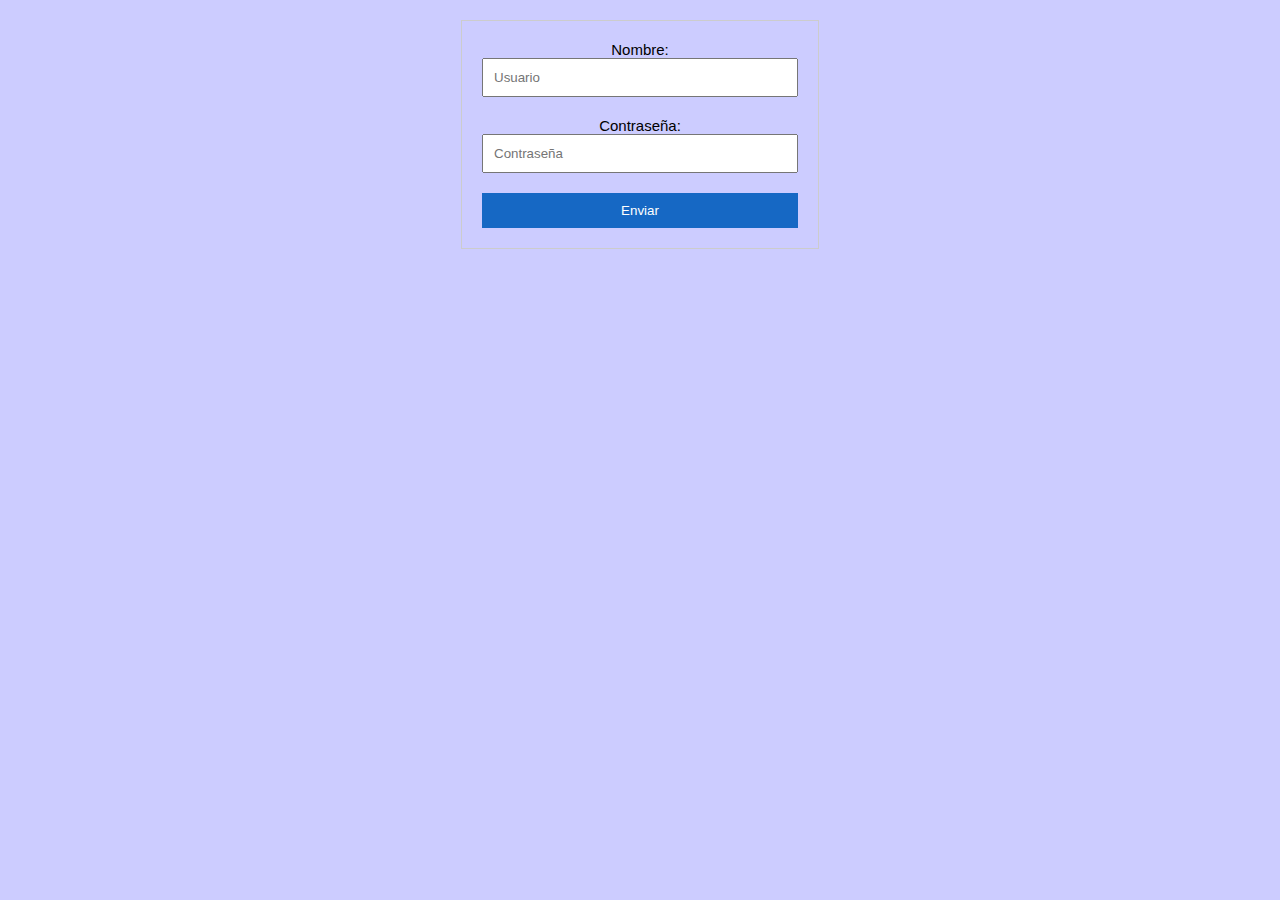
==== SAEEB/index.html @ 607b1cfe "Inicio con semi formato" ====
<!DOCTYPE html>
<html lang="es">
<head>
	<meta charset="utf-8">
	<title>Login</title></head>
	<link rel="stylesheet" type="text/css" href="css/index.css">
<body>
<div>
	<center>
		<form method="POST" action="validar.php">
			<label for="nombre">Nombre:</label>
			<input type="text" name="nnombre" placeholder="Usuario" />
			<label for="contrasena">Contraseña:</label>
			<input type="password" name="npassword" placeholder="Contraseña" />
			<input type="submit" value="Enviar">
		</form>	
	</center>
</div>
</body>
</html>
---- SAEEB/css/index.css ----
body {
	background: #ccccff;
}

form {
	width:25%;
	border:1px solid #ccc;
	margin:20px;
	padding:20px;
}
label {
	font-size:15px;
	display:block;
	width:100%;
	font-family: Century Gothic, Helvetica, sans-serif;
}

input, textarea {
	margin-bottom:20px;
	width: 100%;
	padding: 10px;
	box-sizing: border-box;
}

input:focus, textarea:focus {
	border: 1px solid:#1668C4;
}

input[type="submit"]{
	margin-bottom:0;
	background: #1668C4;
	color: #fff;
	border: none;
}
input[type="submit"]:hover {
	background: #4A88F4;
	cursor:pointer;
}
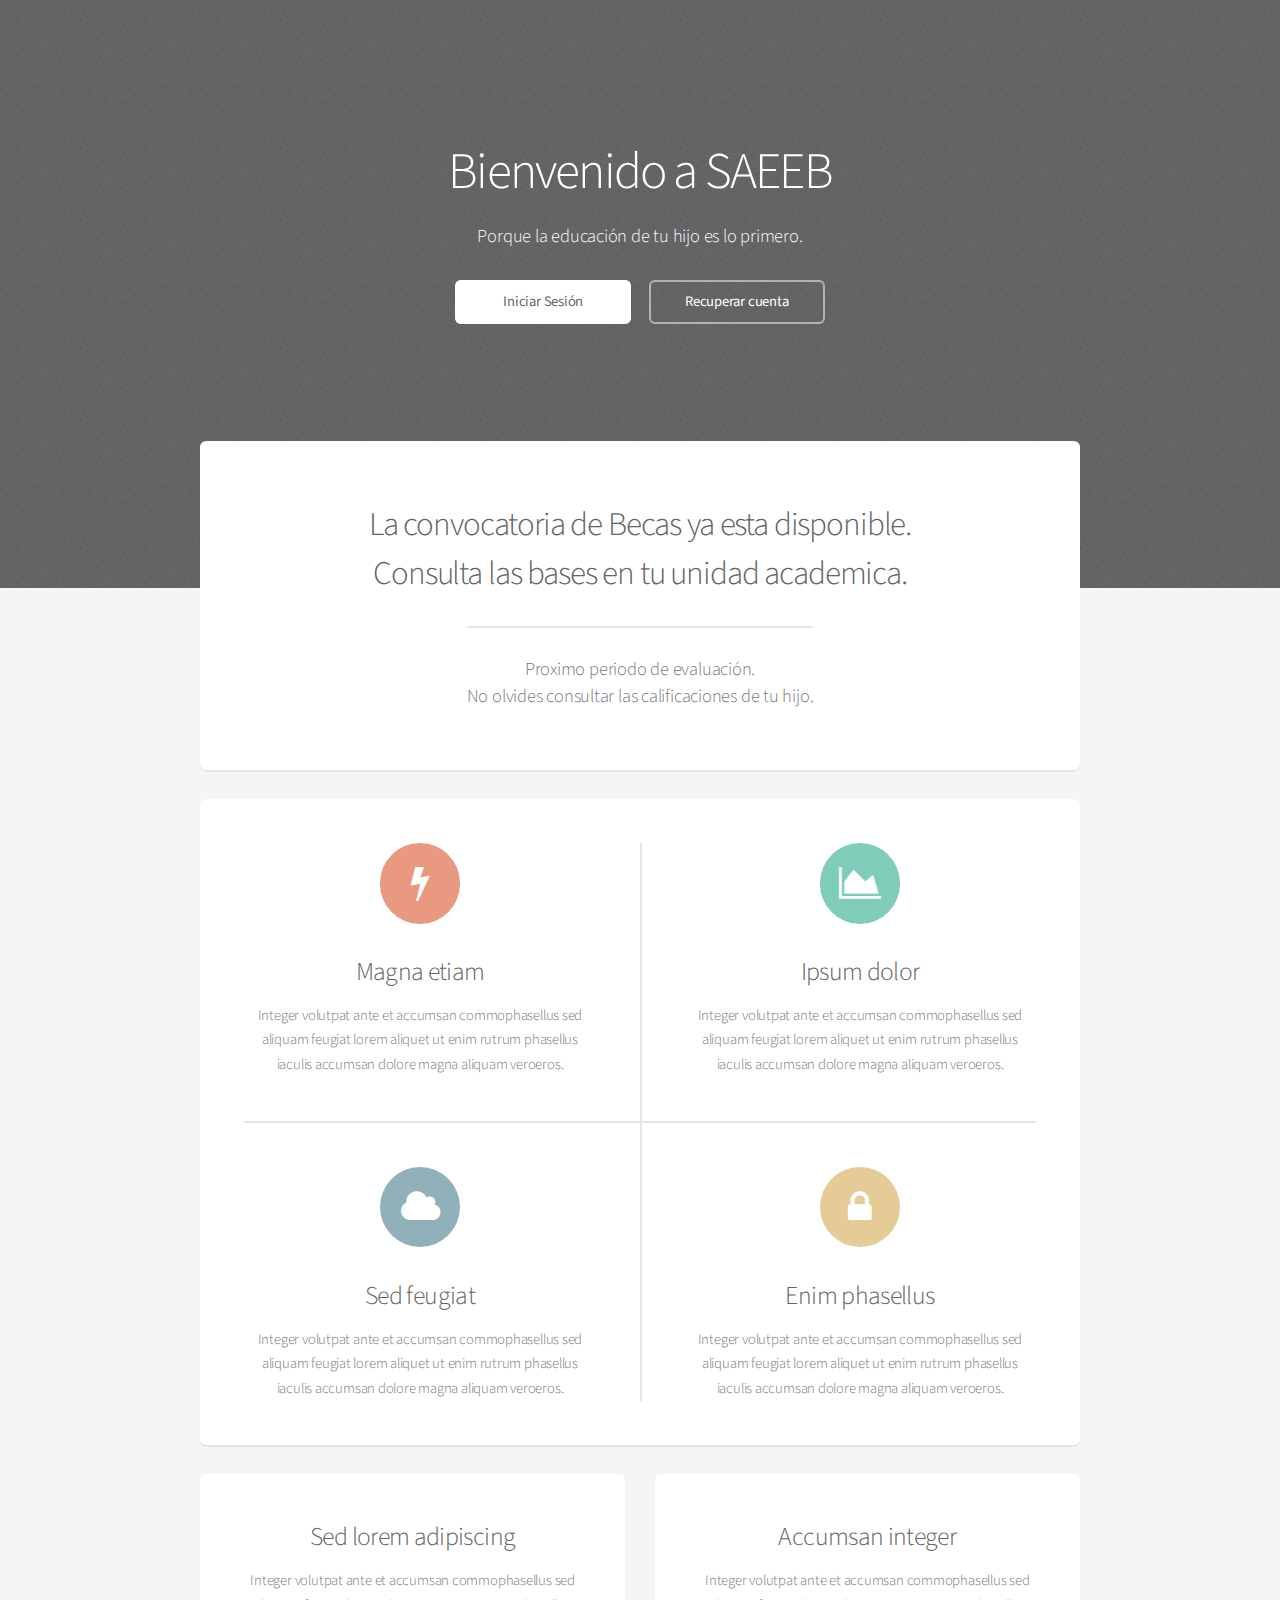
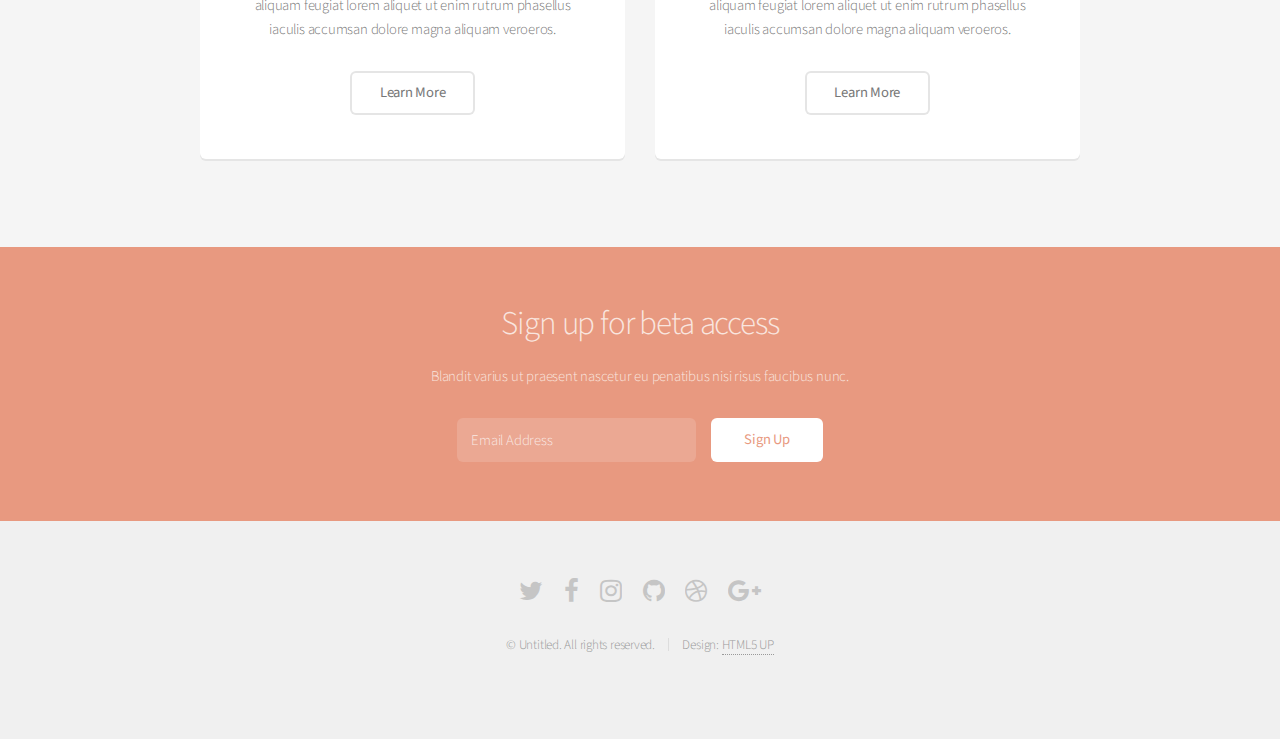
==== commit 0513a03d: "Principal Alumno y Profesor" ====
--- a/SAEEB/index.html
+++ b/SAEEB/index.html
@@ -1,20 +1,153 @@
-<!DOCTYPE html>
-<html lang="es">
-<head>
-	<meta charset="utf-8">
-	<title>Login</title></head>
-	<link rel="stylesheet" type="text/css" href="css/index.css">
-<body>
-<div>
-	<center>
-		<form method="POST" action="validar.php">
-			<label for="nombre">Nombre:</label>
-			<input type="text" name="nnombre" placeholder="Usuario" />
-			<label for="contrasena">Contraseña:</label>
-			<input type="password" name="npassword" placeholder="Contraseña" />
-			<input type="submit" value="Enviar">
-		</form>	
-	</center>
-</div>
-</body>
+<!DOCTYPE HTML>
+<!--
+	Alpha by HTML5 UP
+	html5up.net | @ajlkn
+	Free for personal and commercial use under the CCA 3.0 license (html5up.net/license)
+-->
+<html>
+	<head>
+		<title>SAEEB</title>
+		<meta charset="utf-8" />
+		<meta name="viewport" content="width=device-width, initial-scale=1" />
+		<!--[if lte IE 8]><script src="assets/js/ie/html5shiv.js"></script><![endif]-->
+		<link rel="stylesheet" href="assets/css/main.css" />
+		<!--[if lte IE 8]><link rel="stylesheet" href="assets/css/ie8.css" /><![endif]-->
+	</head>
+	<body class="landing">
+		<div id="page-wrapper">
+			<!-- Header -->
+				<header id="header" class="alt">
+					<nav id="nav">
+						<ul>
+							
+						</ul>
+					</nav>
+				</header>
+
+			<!-- Banner -->
+				<section id="banner">
+					<h2>Bienvenido a SAEEB</h2>
+					<p>Porque la educación de tu hijo es lo primero.</p>
+					<ul class="actions">
+						<li><a href="login.html" class="button special">Iniciar Sesión</a></li>
+						<li><a href="#" class="button">Recuperar cuenta</a></li>
+					</ul>
+				</section>
+
+			<!-- Main -->
+				<section id="main" class="container">
+
+					<section class="box special">
+						<header class="major">
+							<h2>La convocatoria de Becas ya esta disponible.
+							<br />
+							Consulta las bases en tu unidad academica.</h2>
+							<p>Proximo periodo de evaluación.<br />
+							No olvides consultar las calificaciones de tu hijo.</p>
+						</header>
+						<span class="image featured"><img src="images/pic01.jpg" alt="" /></span>
+					</section>
+
+					<section class="box special features">
+						<div class="features-row">
+							<section>
+								<span class="icon major fa-bolt accent2"></span>
+								<h3>Magna etiam</h3>
+								<p>Integer volutpat ante et accumsan commophasellus sed aliquam feugiat lorem aliquet ut enim rutrum phasellus iaculis accumsan dolore magna aliquam veroeros.</p>
+							</section>
+							<section>
+								<span class="icon major fa-area-chart accent3"></span>
+								<h3>Ipsum dolor</h3>
+								<p>Integer volutpat ante et accumsan commophasellus sed aliquam feugiat lorem aliquet ut enim rutrum phasellus iaculis accumsan dolore magna aliquam veroeros.</p>
+							</section>
+						</div>
+						<div class="features-row">
+							<section>
+								<span class="icon major fa-cloud accent4"></span>
+								<h3>Sed feugiat</h3>
+								<p>Integer volutpat ante et accumsan commophasellus sed aliquam feugiat lorem aliquet ut enim rutrum phasellus iaculis accumsan dolore magna aliquam veroeros.</p>
+							</section>
+							<section>
+								<span class="icon major fa-lock accent5"></span>
+								<h3>Enim phasellus</h3>
+								<p>Integer volutpat ante et accumsan commophasellus sed aliquam feugiat lorem aliquet ut enim rutrum phasellus iaculis accumsan dolore magna aliquam veroeros.</p>
+							</section>
+						</div>
+					</section>
+
+					<div class="row">
+						<div class="6u 12u(narrower)">
+
+							<section class="box special">
+								<span class="image featured"><img src="images/pic02.jpg" alt="" /></span>
+								<h3>Sed lorem adipiscing</h3>
+								<p>Integer volutpat ante et accumsan commophasellus sed aliquam feugiat lorem aliquet ut enim rutrum phasellus iaculis accumsan dolore magna aliquam veroeros.</p>
+								<ul class="actions">
+									<li><a href="#" class="button alt">Learn More</a></li>
+								</ul>
+							</section>
+
+						</div>
+						<div class="6u 12u(narrower)">
+
+							<section class="box special">
+								<span class="image featured"><img src="images/pic03.jpg" alt="" /></span>
+								<h3>Accumsan integer</h3>
+								<p>Integer volutpat ante et accumsan commophasellus sed aliquam feugiat lorem aliquet ut enim rutrum phasellus iaculis accumsan dolore magna aliquam veroeros.</p>
+								<ul class="actions">
+									<li><a href="#" class="button alt">Learn More</a></li>
+								</ul>
+							</section>
+
+						</div>
+					</div>
+
+				</section>
+
+			<!-- CTA -->
+				<section id="cta">
+
+					<h2>Sign up for beta access</h2>
+					<p>Blandit varius ut praesent nascetur eu penatibus nisi risus faucibus nunc.</p>
+
+					<form>
+						<div class="row uniform 50%">
+							<div class="8u 12u(mobilep)">
+								<input type="email" name="email" id="email" placeholder="Email Address" />
+							</div>
+							<div class="4u 12u(mobilep)">
+								<input type="submit" value="Sign Up" class="fit" />
+							</div>
+						</div>
+					</form>
+
+				</section>
+
+			<!-- Footer -->
+				<footer id="footer">
+					<ul class="icons">
+						<li><a href="#" class="icon fa-twitter"><span class="label">Twitter</span></a></li>
+						<li><a href="#" class="icon fa-facebook"><span class="label">Facebook</span></a></li>
+						<li><a href="#" class="icon fa-instagram"><span class="label">Instagram</span></a></li>
+						<li><a href="#" class="icon fa-github"><span class="label">Github</span></a></li>
+						<li><a href="#" class="icon fa-dribbble"><span class="label">Dribbble</span></a></li>
+						<li><a href="#" class="icon fa-google-plus"><span class="label">Google+</span></a></li>
+					</ul>
+					<ul class="copyright">
+						<li>&copy; Untitled. All rights reserved.</li><li>Design: <a href="http://html5up.net">HTML5 UP</a></li>
+					</ul>
+				</footer>
+
+		</div>
+
+		<!-- Scripts -->
+			<script src="assets/js/jquery.min.js"></script>
+			<script src="assets/js/jquery.dropotron.min.js"></script>
+			<script src="assets/js/jquery.scrollgress.min.js"></script>
+			<script src="assets/js/skel.min.js"></script>
+			<script src="assets/js/util.js"></script>
+			<!--[if lte IE 8]><script src="assets/js/ie/respond.min.js"></script><![endif]-->
+			<script src="assets/js/main.js"></script>
+
+	</body>
 </html>--- a/SAEEB/assets/css/main.css
+++ b/SAEEB/assets/css/main.css
@@ -0,0 +1,3761 @@
+@import url("font-awesome.min.css");
+@import url("https://fonts.googleapis.com/css?family=Source+Sans+Pro:300,400,300italic,400italic");
+
+/*
+	Alpha by HTML5 UP
+	html5up.net | @ajlkn
+	Free for personal and commercial use under the CCA 3.0 license (html5up.net/license)
+*/
+
+/* Reset */
+
+	html, body, div, span, applet, object, iframe, h1, h2, h3, h4, h5, h6, p, blockquote, pre, a, abbr, acronym, address, big, cite, code, del, dfn, em, img, ins, kbd, q, s, samp, small, strike, strong, sub, sup, tt, var, b, u, i, center, dl, dt, dd, ol, ul, li, fieldset, form, label, legend, table, caption, tbody, tfoot, thead, tr, th, td, article, aside, canvas, details, embed, figure, figcaption, footer, header, hgroup, menu, nav, output, ruby, section, summary, time, mark, audio, video {
+		margin: 0;
+		padding: 0;
+		border: 0;
+		font-size: 100%;
+		font: inherit;
+		vertical-align: baseline;
+	}
+
+	article, aside, details, figcaption, figure, footer, header, hgroup, menu, nav, section {
+		display: block;
+	}
+
+	body {
+		line-height: 1;
+	}
+
+	ol, ul {
+		list-style: none;
+	}
+
+	blockquote, q {
+		quotes: none;
+	}
+
+	blockquote:before, blockquote:after, q:before, q:after {
+		content: '';
+		content: none;
+	}
+
+	table {
+		border-collapse: collapse;
+		border-spacing: 0;
+	}
+
+	body {
+		-webkit-text-size-adjust: none;
+	}
+
+/* Box Model */
+
+	*, *:before, *:after {
+		-moz-box-sizing: border-box;
+		-webkit-box-sizing: border-box;
+		box-sizing: border-box;
+	}
+
+/* Containers */
+
+	.container {
+		margin-left: auto;
+		margin-right: auto;
+	}
+
+	.container.\31 25\25 {
+		width: 100%;
+		max-width: 75em;
+		min-width: 60em;
+	}
+
+	.container.\37 5\25 {
+		width: 45em;
+	}
+
+	.container.\35 0\25 {
+		width: 30em;
+	}
+
+	.container.\32 5\25 {
+		width: 15em;
+	}
+
+	.container {
+		width: 60em;
+	}
+
+	@media screen and (max-width: 1680px) {
+
+		.container.\31 25\25 {
+			width: 100%;
+			max-width: 75em;
+			min-width: 60em;
+		}
+
+		.container.\37 5\25 {
+			width: 45em;
+		}
+
+		.container.\35 0\25 {
+			width: 30em;
+		}
+
+		.container.\32 5\25 {
+			width: 15em;
+		}
+
+		.container {
+			width: 60em;
+		}
+
+	}
+
+	@media screen and (max-width: 1280px) {
+
+		.container.\31 25\25 {
+			width: 100%;
+			max-width: 75em;
+			min-width: 60em;
+		}
+
+		.container.\37 5\25 {
+			width: 45em;
+		}
+
+		.container.\35 0\25 {
+			width: 30em;
+		}
+
+		.container.\32 5\25 {
+			width: 15em;
+		}
+
+		.container {
+			width: 60em;
+		}
+
+	}
+
+	@media screen and (max-width: 980px) {
+
+		.container.\31 25\25 {
+			width: 100%;
+			max-width: 112.5%;
+			min-width: 90%;
+		}
+
+		.container.\37 5\25 {
+			width: 67.5%;
+		}
+
+		.container.\35 0\25 {
+			width: 45%;
+		}
+
+		.container.\32 5\25 {
+			width: 22.5%;
+		}
+
+		.container {
+			width: 90%;
+		}
+
+	}
+
+	@media screen and (max-width: 840px) {
+
+		.container.\31 25\25 {
+			width: 100%;
+			max-width: 112.5%;
+			min-width: 90%;
+		}
+
+		.container.\37 5\25 {
+			width: 67.5%;
+		}
+
+		.container.\35 0\25 {
+			width: 45%;
+		}
+
+		.container.\32 5\25 {
+			width: 22.5%;
+		}
+
+		.container {
+			width: 90% !important;
+		}
+
+	}
+
+	@media screen and (max-width: 736px) {
+
+		.container.\31 25\25 {
+			width: 100%;
+			max-width: 125%;
+			min-width: 100%;
+		}
+
+		.container.\37 5\25 {
+			width: 75%;
+		}
+
+		.container.\35 0\25 {
+			width: 50%;
+		}
+
+		.container.\32 5\25 {
+			width: 25%;
+		}
+
+		.container {
+			width: 100% !important;
+		}
+
+	}
+
+	@media screen and (max-width: 480px) {
+
+		.container.\31 25\25 {
+			width: 100%;
+			max-width: 125%;
+			min-width: 100%;
+		}
+
+		.container.\37 5\25 {
+			width: 75%;
+		}
+
+		.container.\35 0\25 {
+			width: 50%;
+		}
+
+		.container.\32 5\25 {
+			width: 25%;
+		}
+
+		.container {
+			width: 100% !important;
+		}
+
+	}
+
+/* Grid */
+
+	.row {
+		border-bottom: solid 1px transparent;
+		-moz-box-sizing: border-box;
+		-webkit-box-sizing: border-box;
+		box-sizing: border-box;
+	}
+
+	.row > * {
+		float: left;
+		-moz-box-sizing: border-box;
+		-webkit-box-sizing: border-box;
+		box-sizing: border-box;
+	}
+
+	.row:after, .row:before {
+		content: '';
+		display: block;
+		clear: both;
+		height: 0;
+	}
+
+	.row.uniform > * > :first-child {
+		margin-top: 0;
+	}
+
+	.row.uniform > * > :last-child {
+		margin-bottom: 0;
+	}
+
+	.row.\30 \25 > * {
+		padding: 0 0 0 0em;
+	}
+
+	.row.\30 \25 {
+		margin: 0 0 -1px 0em;
+	}
+
+	.row.uniform.\30 \25 > * {
+		padding: 0em 0 0 0em;
+	}
+
+	.row.uniform.\30 \25 {
+		margin: 0em 0 -1px 0em;
+	}
+
+	.row > * {
+		padding: 0 0 0 2em;
+	}
+
+	.row {
+		margin: 0 0 -1px -2em;
+	}
+
+	.row.uniform > * {
+		padding: 2em 0 0 2em;
+	}
+
+	.row.uniform {
+		margin: -2em 0 -1px -2em;
+	}
+
+	.row.\32 00\25 > * {
+		padding: 0 0 0 4em;
+	}
+
+	.row.\32 00\25 {
+		margin: 0 0 -1px -4em;
+	}
+
+	.row.uniform.\32 00\25 > * {
+		padding: 4em 0 0 4em;
+	}
+
+	.row.uniform.\32 00\25 {
+		margin: -4em 0 -1px -4em;
+	}
+
+	.row.\31 50\25 > * {
+		padding: 0 0 0 3em;
+	}
+
+	.row.\31 50\25 {
+		margin: 0 0 -1px -3em;
+	}
+
+	.row.uniform.\31 50\25 > * {
+		padding: 3em 0 0 3em;
+	}
+
+	.row.uniform.\31 50\25 {
+		margin: -3em 0 -1px -3em;
+	}
+
+	.row.\35 0\25 > * {
+		padding: 0 0 0 1em;
+	}
+
+	.row.\35 0\25 {
+		margin: 0 0 -1px -1em;
+	}
+
+	.row.uniform.\35 0\25 > * {
+		padding: 1em 0 0 1em;
+	}
+
+	.row.uniform.\35 0\25 {
+		margin: -1em 0 -1px -1em;
+	}
+
+	.row.\32 5\25 > * {
+		padding: 0 0 0 0.5em;
+	}
+
+	.row.\32 5\25 {
+		margin: 0 0 -1px -0.5em;
+	}
+
+	.row.uniform.\32 5\25 > * {
+		padding: 0.5em 0 0 0.5em;
+	}
+
+	.row.uniform.\32 5\25 {
+		margin: -0.5em 0 -1px -0.5em;
+	}
+
+	.\31 2u, .\31 2u\24 {
+		width: 100%;
+		clear: none;
+		margin-left: 0;
+	}
+
+	.\31 1u, .\31 1u\24 {
+		width: 91.6666666667%;
+		clear: none;
+		margin-left: 0;
+	}
+
+	.\31 0u, .\31 0u\24 {
+		width: 83.3333333333%;
+		clear: none;
+		margin-left: 0;
+	}
+
+	.\39 u, .\39 u\24 {
+		width: 75%;
+		clear: none;
+		margin-left: 0;
+	}
+
+	.\38 u, .\38 u\24 {
+		width: 66.6666666667%;
+		clear: none;
+		margin-left: 0;
+	}
+
+	.\37 u, .\37 u\24 {
+		width: 58.3333333333%;
+		clear: none;
+		margin-left: 0;
+	}
+
+	.\36 u, .\36 u\24 {
+		width: 50%;
+		clear: none;
+		margin-left: 0;
+	}
+
+	.\35 u, .\35 u\24 {
+		width: 41.6666666667%;
+		clear: none;
+		margin-left: 0;
+	}
+
+	.\34 u, .\34 u\24 {
+		width: 33.3333333333%;
+		clear: none;
+		margin-left: 0;
+	}
+
+	.\33 u, .\33 u\24 {
+		width: 25%;
+		clear: none;
+		margin-left: 0;
+	}
+
+	.\32 u, .\32 u\24 {
+		width: 16.6666666667%;
+		clear: none;
+		margin-left: 0;
+	}
+
+	.\31 u, .\31 u\24 {
+		width: 8.3333333333%;
+		clear: none;
+		margin-left: 0;
+	}
+
+	.\31 2u\24 + *,
+	.\31 1u\24 + *,
+	.\31 0u\24 + *,
+	.\39 u\24 + *,
+	.\38 u\24 + *,
+	.\37 u\24 + *,
+	.\36 u\24 + *,
+	.\35 u\24 + *,
+	.\34 u\24 + *,
+	.\33 u\24 + *,
+	.\32 u\24 + *,
+	.\31 u\24 + * {
+		clear: left;
+	}
+
+	.\-11u {
+		margin-left: 91.66667%;
+	}
+
+	.\-10u {
+		margin-left: 83.33333%;
+	}
+
+	.\-9u {
+		margin-left: 75%;
+	}
+
+	.\-8u {
+		margin-left: 66.66667%;
+	}
+
+	.\-7u {
+		margin-left: 58.33333%;
+	}
+
+	.\-6u {
+		margin-left: 50%;
+	}
+
+	.\-5u {
+		margin-left: 41.66667%;
+	}
+
+	.\-4u {
+		margin-left: 33.33333%;
+	}
+
+	.\-3u {
+		margin-left: 25%;
+	}
+
+	.\-2u {
+		margin-left: 16.66667%;
+	}
+
+	.\-1u {
+		margin-left: 8.33333%;
+	}
+
+	@media screen and (max-width: 1680px) {
+
+		.row > * {
+			padding: 0 0 0 2em;
+		}
+
+		.row {
+			margin: 0 0 -1px -2em;
+		}
+
+		.row.uniform > * {
+			padding: 2em 0 0 2em;
+		}
+
+		.row.uniform {
+			margin: -2em 0 -1px -2em;
+		}
+
+		.row.\32 00\25 > * {
+			padding: 0 0 0 4em;
+		}
+
+		.row.\32 00\25 {
+			margin: 0 0 -1px -4em;
+		}
+
+		.row.uniform.\32 00\25 > * {
+			padding: 4em 0 0 4em;
+		}
+
+		.row.uniform.\32 00\25 {
+			margin: -4em 0 -1px -4em;
+		}
+
+		.row.\31 50\25 > * {
+			padding: 0 0 0 3em;
+		}
+
+		.row.\31 50\25 {
+			margin: 0 0 -1px -3em;
+		}
+
+		.row.uniform.\31 50\25 > * {
+			padding: 3em 0 0 3em;
+		}
+
+		.row.uniform.\31 50\25 {
+			margin: -3em 0 -1px -3em;
+		}
+
+		.row.\35 0\25 > * {
+			padding: 0 0 0 1em;
+		}
+
+		.row.\35 0\25 {
+			margin: 0 0 -1px -1em;
+		}
+
+		.row.uniform.\35 0\25 > * {
+			padding: 1em 0 0 1em;
+		}
+
+		.row.uniform.\35 0\25 {
+			margin: -1em 0 -1px -1em;
+		}
+
+		.row.\32 5\25 > * {
+			padding: 0 0 0 0.5em;
+		}
+
+		.row.\32 5\25 {
+			margin: 0 0 -1px -0.5em;
+		}
+
+		.row.uniform.\32 5\25 > * {
+			padding: 0.5em 0 0 0.5em;
+		}
+
+		.row.uniform.\32 5\25 {
+			margin: -0.5em 0 -1px -0.5em;
+		}
+
+		.\31 2u\28wide\29, .\31 2u\24\28wide\29 {
+			width: 100%;
+			clear: none;
+			margin-left: 0;
+		}
+
+		.\31 1u\28wide\29, .\31 1u\24\28wide\29 {
+			width: 91.6666666667%;
+			clear: none;
+			margin-left: 0;
+		}
+
+		.\31 0u\28wide\29, .\31 0u\24\28wide\29 {
+			width: 83.3333333333%;
+			clear: none;
+			margin-left: 0;
+		}
+
+		.\39 u\28wide\29, .\39 u\24\28wide\29 {
+			width: 75%;
+			clear: none;
+			margin-left: 0;
+		}
+
+		.\38 u\28wide\29, .\38 u\24\28wide\29 {
+			width: 66.6666666667%;
+			clear: none;
+			margin-left: 0;
+		}
+
+		.\37 u\28wide\29, .\37 u\24\28wide\29 {
+			width: 58.3333333333%;
+			clear: none;
+			margin-left: 0;
+		}
+
+		.\36 u\28wide\29, .\36 u\24\28wide\29 {
+			width: 50%;
+			clear: none;
+			margin-left: 0;
+		}
+
+		.\35 u\28wide\29, .\35 u\24\28wide\29 {
+			width: 41.6666666667%;
+			clear: none;
+			margin-left: 0;
+		}
+
+		.\34 u\28wide\29, .\34 u\24\28wide\29 {
+			width: 33.3333333333%;
+			clear: none;
+			margin-left: 0;
+		}
+
+		.\33 u\28wide\29, .\33 u\24\28wide\29 {
+			width: 25%;
+			clear: none;
+			margin-left: 0;
+		}
+
+		.\32 u\28wide\29, .\32 u\24\28wide\29 {
+			width: 16.6666666667%;
+			clear: none;
+			margin-left: 0;
+		}
+
+		.\31 u\28wide\29, .\31 u\24\28wide\29 {
+			width: 8.3333333333%;
+			clear: none;
+			margin-left: 0;
+		}
+
+		.\31 2u\24\28wide\29 + *,
+		.\31 1u\24\28wide\29 + *,
+		.\31 0u\24\28wide\29 + *,
+		.\39 u\24\28wide\29 + *,
+		.\38 u\24\28wide\29 + *,
+		.\37 u\24\28wide\29 + *,
+		.\36 u\24\28wide\29 + *,
+		.\35 u\24\28wide\29 + *,
+		.\34 u\24\28wide\29 + *,
+		.\33 u\24\28wide\29 + *,
+		.\32 u\24\28wide\29 + *,
+		.\31 u\24\28wide\29 + * {
+			clear: left;
+		}
+
+		.\-11u\28wide\29 {
+			margin-left: 91.66667%;
+		}
+
+		.\-10u\28wide\29 {
+			margin-left: 83.33333%;
+		}
+
+		.\-9u\28wide\29 {
+			margin-left: 75%;
+		}
+
+		.\-8u\28wide\29 {
+			margin-left: 66.66667%;
+		}
+
+		.\-7u\28wide\29 {
+			margin-left: 58.33333%;
+		}
+
+		.\-6u\28wide\29 {
+			margin-left: 50%;
+		}
+
+		.\-5u\28wide\29 {
+			margin-left: 41.66667%;
+		}
+
+		.\-4u\28wide\29 {
+			margin-left: 33.33333%;
+		}
+
+		.\-3u\28wide\29 {
+			margin-left: 25%;
+		}
+
+		.\-2u\28wide\29 {
+			margin-left: 16.66667%;
+		}
+
+		.\-1u\28wide\29 {
+			margin-left: 8.33333%;
+		}
+
+	}
+
+	@media screen and (max-width: 1280px) {
+
+		.row > * {
+			padding: 0 0 0 2em;
+		}
+
+		.row {
+			margin: 0 0 -1px -2em;
+		}
+
+		.row.uniform > * {
+			padding: 2em 0 0 2em;
+		}
+
+		.row.uniform {
+			margin: -2em 0 -1px -2em;
+		}
+
+		.row.\32 00\25 > * {
+			padding: 0 0 0 4em;
+		}
+
+		.row.\32 00\25 {
+			margin: 0 0 -1px -4em;
+		}
+
+		.row.uniform.\32 00\25 > * {
+			padding: 4em 0 0 4em;
+		}
+
+		.row.uniform.\32 00\25 {
+			margin: -4em 0 -1px -4em;
+		}
+
+		.row.\31 50\25 > * {
+			padding: 0 0 0 3em;
+		}
+
+		.row.\31 50\25 {
+			margin: 0 0 -1px -3em;
+		}
+
+		.row.uniform.\31 50\25 > * {
+			padding: 3em 0 0 3em;
+		}
+
+		.row.uniform.\31 50\25 {
+			margin: -3em 0 -1px -3em;
+		}
+
+		.row.\35 0\25 > * {
+			padding: 0 0 0 1em;
+		}
+
+		.row.\35 0\25 {
+			margin: 0 0 -1px -1em;
+		}
+
+		.row.uniform.\35 0\25 > * {
+			padding: 1em 0 0 1em;
+		}
+
+		.row.uniform.\35 0\25 {
+			margin: -1em 0 -1px -1em;
+		}
+
+		.row.\32 5\25 > * {
+			padding: 0 0 0 0.5em;
+		}
+
+		.row.\32 5\25 {
+			margin: 0 0 -1px -0.5em;
+		}
+
+		.row.uniform.\32 5\25 > * {
+			padding: 0.5em 0 0 0.5em;
+		}
+
+		.row.uniform.\32 5\25 {
+			margin: -0.5em 0 -1px -0.5em;
+		}
+
+		.\31 2u\28normal\29, .\31 2u\24\28normal\29 {
+			width: 100%;
+			clear: none;
+			margin-left: 0;
+		}
+
+		.\31 1u\28normal\29, .\31 1u\24\28normal\29 {
+			width: 91.6666666667%;
+			clear: none;
+			margin-left: 0;
+		}
+
+		.\31 0u\28normal\29, .\31 0u\24\28normal\29 {
+			width: 83.3333333333%;
+			clear: none;
+			margin-left: 0;
+		}
+
+		.\39 u\28normal\29, .\39 u\24\28normal\29 {
+			width: 75%;
+			clear: none;
+			margin-left: 0;
+		}
+
+		.\38 u\28normal\29, .\38 u\24\28normal\29 {
+			width: 66.6666666667%;
+			clear: none;
+			margin-left: 0;
+		}
+
+		.\37 u\28normal\29, .\37 u\24\28normal\29 {
+			width: 58.3333333333%;
+			clear: none;
+			margin-left: 0;
+		}
+
+		.\36 u\28normal\29, .\36 u\24\28normal\29 {
+			width: 50%;
+			clear: none;
+			margin-left: 0;
+		}
+
+		.\35 u\28normal\29, .\35 u\24\28normal\29 {
+			width: 41.6666666667%;
+			clear: none;
+			margin-left: 0;
+		}
+
+		.\34 u\28normal\29, .\34 u\24\28normal\29 {
+			width: 33.3333333333%;
+			clear: none;
+			margin-left: 0;
+		}
+
+		.\33 u\28normal\29, .\33 u\24\28normal\29 {
+			width: 25%;
+			clear: none;
+			margin-left: 0;
+		}
+
+		.\32 u\28normal\29, .\32 u\24\28normal\29 {
+			width: 16.6666666667%;
+			clear: none;
+			margin-left: 0;
+		}
+
+		.\31 u\28normal\29, .\31 u\24\28normal\29 {
+			width: 8.3333333333%;
+			clear: none;
+			margin-left: 0;
+		}
+
+		.\31 2u\24\28normal\29 + *,
+		.\31 1u\24\28normal\29 + *,
+		.\31 0u\24\28normal\29 + *,
+		.\39 u\24\28normal\29 + *,
+		.\38 u\24\28normal\29 + *,
+		.\37 u\24\28normal\29 + *,
+		.\36 u\24\28normal\29 + *,
+		.\35 u\24\28normal\29 + *,
+		.\34 u\24\28normal\29 + *,
+		.\33 u\24\28normal\29 + *,
+		.\32 u\24\28normal\29 + *,
+		.\31 u\24\28normal\29 + * {
+			clear: left;
+		}
+
+		.\-11u\28normal\29 {
+			margin-left: 91.66667%;
+		}
+
+		.\-10u\28normal\29 {
+			margin-left: 83.33333%;
+		}
+
+		.\-9u\28normal\29 {
+			margin-left: 75%;
+		}
+
+		.\-8u\28normal\29 {
+			margin-left: 66.66667%;
+		}
+
+		.\-7u\28normal\29 {
+			margin-left: 58.33333%;
+		}
+
+		.\-6u\28normal\29 {
+			margin-left: 50%;
+		}
+
+		.\-5u\28normal\29 {
+			margin-left: 41.66667%;
+		}
+
+		.\-4u\28normal\29 {
+			margin-left: 33.33333%;
+		}
+
+		.\-3u\28normal\29 {
+			margin-left: 25%;
+		}
+
+		.\-2u\28normal\29 {
+			margin-left: 16.66667%;
+		}
+
+		.\-1u\28normal\29 {
+			margin-left: 8.33333%;
+		}
+
+	}
+
+	@media screen and (max-width: 980px) {
+
+		.row > * {
+			padding: 0 0 0 2em;
+		}
+
+		.row {
+			margin: 0 0 -1px -2em;
+		}
+
+		.row.uniform > * {
+			padding: 2em 0 0 2em;
+		}
+
+		.row.uniform {
+			margin: -2em 0 -1px -2em;
+		}
+
+		.row.\32 00\25 > * {
+			padding: 0 0 0 4em;
+		}
+
+		.row.\32 00\25 {
+			margin: 0 0 -1px -4em;
+		}
+
+		.row.uniform.\32 00\25 > * {
+			padding: 4em 0 0 4em;
+		}
+
+		.row.uniform.\32 00\25 {
+			margin: -4em 0 -1px -4em;
+		}
+
+		.row.\31 50\25 > * {
+			padding: 0 0 0 3em;
+		}
+
+		.row.\31 50\25 {
+			margin: 0 0 -1px -3em;
+		}
+
+		.row.uniform.\31 50\25 > * {
+			padding: 3em 0 0 3em;
+		}
+
+		.row.uniform.\31 50\25 {
+			margin: -3em 0 -1px -3em;
+		}
+
+		.row.\35 0\25 > * {
+			padding: 0 0 0 1em;
+		}
+
+		.row.\35 0\25 {
+			margin: 0 0 -1px -1em;
+		}
+
+		.row.uniform.\35 0\25 > * {
+			padding: 1em 0 0 1em;
+		}
+
+		.row.uniform.\35 0\25 {
+			margin: -1em 0 -1px -1em;
+		}
+
+		.row.\32 5\25 > * {
+			padding: 0 0 0 0.5em;
+		}
+
+		.row.\32 5\25 {
+			margin: 0 0 -1px -0.5em;
+		}
+
+		.row.uniform.\32 5\25 > * {
+			padding: 0.5em 0 0 0.5em;
+		}
+
+		.row.uniform.\32 5\25 {
+			margin: -0.5em 0 -1px -0.5em;
+		}
+
+		.\31 2u\28narrow\29, .\31 2u\24\28narrow\29 {
+			width: 100%;
+			clear: none;
+			margin-left: 0;
+		}
+
+		.\31 1u\28narrow\29, .\31 1u\24\28narrow\29 {
+			width: 91.6666666667%;
+			clear: none;
+			margin-left: 0;
+		}
+
+		.\31 0u\28narrow\29, .\31 0u\24\28narrow\29 {
+			width: 83.3333333333%;
+			clear: none;
+			margin-left: 0;
+		}
+
+		.\39 u\28narrow\29, .\39 u\24\28narrow\29 {
+			width: 75%;
+			clear: none;
+			margin-left: 0;
+		}
+
+		.\38 u\28narrow\29, .\38 u\24\28narrow\29 {
+			width: 66.6666666667%;
+			clear: none;
+			margin-left: 0;
+		}
+
+		.\37 u\28narrow\29, .\37 u\24\28narrow\29 {
+			width: 58.3333333333%;
+			clear: none;
+			margin-left: 0;
+		}
+
+		.\36 u\28narrow\29, .\36 u\24\28narrow\29 {
+			width: 50%;
+			clear: none;
+			margin-left: 0;
+		}
+
+		.\35 u\28narrow\29, .\35 u\24\28narrow\29 {
+			width: 41.6666666667%;
+			clear: none;
+			margin-left: 0;
+		}
+
+		.\34 u\28narrow\29, .\34 u\24\28narrow\29 {
+			width: 33.3333333333%;
+			clear: none;
+			margin-left: 0;
+		}
+
+		.\33 u\28narrow\29, .\33 u\24\28narrow\29 {
+			width: 25%;
+			clear: none;
+			margin-left: 0;
+		}
+
+		.\32 u\28narrow\29, .\32 u\24\28narrow\29 {
+			width: 16.6666666667%;
+			clear: none;
+			margin-left: 0;
+		}
+
+		.\31 u\28narrow\29, .\31 u\24\28narrow\29 {
+			width: 8.3333333333%;
+			clear: none;
+			margin-left: 0;
+		}
+
+		.\31 2u\24\28narrow\29 + *,
+		.\31 1u\24\28narrow\29 + *,
+		.\31 0u\24\28narrow\29 + *,
+		.\39 u\24\28narrow\29 + *,
+		.\38 u\24\28narrow\29 + *,
+		.\37 u\24\28narrow\29 + *,
+		.\36 u\24\28narrow\29 + *,
+		.\35 u\24\28narrow\29 + *,
+		.\34 u\24\28narrow\29 + *,
+		.\33 u\24\28narrow\29 + *,
+		.\32 u\24\28narrow\29 + *,
+		.\31 u\24\28narrow\29 + * {
+			clear: left;
+		}
+
+		.\-11u\28narrow\29 {
+			margin-left: 91.66667%;
+		}
+
+		.\-10u\28narrow\29 {
+			margin-left: 83.33333%;
+		}
+
+		.\-9u\28narrow\29 {
+			margin-left: 75%;
+		}
+
+		.\-8u\28narrow\29 {
+			margin-left: 66.66667%;
+		}
+
+		.\-7u\28narrow\29 {
+			margin-left: 58.33333%;
+		}
+
+		.\-6u\28narrow\29 {
+			margin-left: 50%;
+		}
+
+		.\-5u\28narrow\29 {
+			margin-left: 41.66667%;
+		}
+
+		.\-4u\28narrow\29 {
+			margin-left: 33.33333%;
+		}
+
+		.\-3u\28narrow\29 {
+			margin-left: 25%;
+		}
+
+		.\-2u\28narrow\29 {
+			margin-left: 16.66667%;
+		}
+
+		.\-1u\28narrow\29 {
+			margin-left: 8.33333%;
+		}
+
+	}
+
+	@media screen and (max-width: 840px) {
+
+		.row > * {
+			padding: 0 0 0 2em;
+		}
+
+		.row {
+			margin: 0 0 -1px -2em;
+		}
+
+		.row.uniform > * {
+			padding: 2em 0 0 2em;
+		}
+
+		.row.uniform {
+			margin: -2em 0 -1px -2em;
+		}
+
+		.row.\32 00\25 > * {
+			padding: 0 0 0 4em;
+		}
+
+		.row.\32 00\25 {
+			margin: 0 0 -1px -4em;
+		}
+
+		.row.uniform.\32 00\25 > * {
+			padding: 4em 0 0 4em;
+		}
+
+		.row.uniform.\32 00\25 {
+			margin: -4em 0 -1px -4em;
+		}
+
+		.row.\31 50\25 > * {
+			padding: 0 0 0 3em;
+		}
+
+		.row.\31 50\25 {
+			margin: 0 0 -1px -3em;
+		}
+
+		.row.uniform.\31 50\25 > * {
+			padding: 3em 0 0 3em;
+		}
+
+		.row.uniform.\31 50\25 {
+			margin: -3em 0 -1px -3em;
+		}
+
+		.row.\35 0\25 > * {
+			padding: 0 0 0 1em;
+		}
+
+		.row.\35 0\25 {
+			margin: 0 0 -1px -1em;
+		}
+
+		.row.uniform.\35 0\25 > * {
+			padding: 1em 0 0 1em;
+		}
+
+		.row.uniform.\35 0\25 {
+			margin: -1em 0 -1px -1em;
+		}
+
+		.row.\32 5\25 > * {
+			padding: 0 0 0 0.5em;
+		}
+
+		.row.\32 5\25 {
+			margin: 0 0 -1px -0.5em;
+		}
+
+		.row.uniform.\32 5\25 > * {
+			padding: 0.5em 0 0 0.5em;
+		}
+
+		.row.uniform.\32 5\25 {
+			margin: -0.5em 0 -1px -0.5em;
+		}
+
+		.\31 2u\28narrower\29, .\31 2u\24\28narrower\29 {
+			width: 100%;
+			clear: none;
+			margin-left: 0;
+		}
+
+		.\31 1u\28narrower\29, .\31 1u\24\28narrower\29 {
+			width: 91.6666666667%;
+			clear: none;
+			margin-left: 0;
+		}
+
+		.\31 0u\28narrower\29, .\31 0u\24\28narrower\29 {
+			width: 83.3333333333%;
+			clear: none;
+			margin-left: 0;
+		}
+
+		.\39 u\28narrower\29, .\39 u\24\28narrower\29 {
+			width: 75%;
+			clear: none;
+			margin-left: 0;
+		}
+
+		.\38 u\28narrower\29, .\38 u\24\28narrower\29 {
+			width: 66.6666666667%;
+			clear: none;
+			margin-left: 0;
+		}
+
+		.\37 u\28narrower\29, .\37 u\24\28narrower\29 {
+			width: 58.3333333333%;
+			clear: none;
+			margin-left: 0;
+		}
+
+		.\36 u\28narrower\29, .\36 u\24\28narrower\29 {
+			width: 50%;
+			clear: none;
+			margin-left: 0;
+		}
+
+		.\35 u\28narrower\29, .\35 u\24\28narrower\29 {
+			width: 41.6666666667%;
+			clear: none;
+			margin-left: 0;
+		}
+
+		.\34 u\28narrower\29, .\34 u\24\28narrower\29 {
+			width: 33.3333333333%;
+			clear: none;
+			margin-left: 0;
+		}
+
+		.\33 u\28narrower\29, .\33 u\24\28narrower\29 {
+			width: 25%;
+			clear: none;
+			margin-left: 0;
+		}
+
+		.\32 u\28narrower\29, .\32 u\24\28narrower\29 {
+			width: 16.6666666667%;
+			clear: none;
+			margin-left: 0;
+		}
+
+		.\31 u\28narrower\29, .\31 u\24\28narrower\29 {
+			width: 8.3333333333%;
+			clear: none;
+			margin-left: 0;
+		}
+
+		.\31 2u\24\28narrower\29 + *,
+		.\31 1u\24\28narrower\29 + *,
+		.\31 0u\24\28narrower\29 + *,
+		.\39 u\24\28narrower\29 + *,
+		.\38 u\24\28narrower\29 + *,
+		.\37 u\24\28narrower\29 + *,
+		.\36 u\24\28narrower\29 + *,
+		.\35 u\24\28narrower\29 + *,
+		.\34 u\24\28narrower\29 + *,
+		.\33 u\24\28narrower\29 + *,
+		.\32 u\24\28narrower\29 + *,
+		.\31 u\24\28narrower\29 + * {
+			clear: left;
+		}
+
+		.\-11u\28narrower\29 {
+			margin-left: 91.66667%;
+		}
+
+		.\-10u\28narrower\29 {
+			margin-left: 83.33333%;
+		}
+
+		.\-9u\28narrower\29 {
+			margin-left: 75%;
+		}
+
+		.\-8u\28narrower\29 {
+			margin-left: 66.66667%;
+		}
+
+		.\-7u\28narrower\29 {
+			margin-left: 58.33333%;
+		}
+
+		.\-6u\28narrower\29 {
+			margin-left: 50%;
+		}
+
+		.\-5u\28narrower\29 {
+			margin-left: 41.66667%;
+		}
+
+		.\-4u\28narrower\29 {
+			margin-left: 33.33333%;
+		}
+
+		.\-3u\28narrower\29 {
+			margin-left: 25%;
+		}
+
+		.\-2u\28narrower\29 {
+			margin-left: 16.66667%;
+		}
+
+		.\-1u\28narrower\29 {
+			margin-left: 8.33333%;
+		}
+
+	}
+
+	@media screen and (max-width: 736px) {
+
+		.row > * {
+			padding: 0 0 0 2em;
+		}
+
+		.row {
+			margin: 0 0 -1px -2em;
+		}
+
+		.row.uniform > * {
+			padding: 2em 0 0 2em;
+		}
+
+		.row.uniform {
+			margin: -2em 0 -1px -2em;
+		}
+
+		.row.\32 00\25 > * {
+			padding: 0 0 0 4em;
+		}
+
+		.row.\32 00\25 {
+			margin: 0 0 -1px -4em;
+		}
+
+		.row.uniform.\32 00\25 > * {
+			padding: 4em 0 0 4em;
+		}
+
+		.row.uniform.\32 00\25 {
+			margin: -4em 0 -1px -4em;
+		}
+
+		.row.\31 50\25 > * {
+			padding: 0 0 0 3em;
+		}
+
+		.row.\31 50\25 {
+			margin: 0 0 -1px -3em;
+		}
+
+		.row.uniform.\31 50\25 > * {
+			padding: 3em 0 0 3em;
+		}
+
+		.row.uniform.\31 50\25 {
+			margin: -3em 0 -1px -3em;
+		}
+
+		.row.\35 0\25 > * {
+			padding: 0 0 0 1em;
+		}
+
+		.row.\35 0\25 {
+			margin: 0 0 -1px -1em;
+		}
+
+		.row.uniform.\35 0\25 > * {
+			padding: 1em 0 0 1em;
+		}
+
+		.row.uniform.\35 0\25 {
+			margin: -1em 0 -1px -1em;
+		}
+
+		.row.\32 5\25 > * {
+			padding: 0 0 0 0.5em;
+		}
+
+		.row.\32 5\25 {
+			margin: 0 0 -1px -0.5em;
+		}
+
+		.row.uniform.\32 5\25 > * {
+			padding: 0.5em 0 0 0.5em;
+		}
+
+		.row.uniform.\32 5\25 {
+			margin: -0.5em 0 -1px -0.5em;
+		}
+
+		.\31 2u\28mobile\29, .\31 2u\24\28mobile\29 {
+			width: 100%;
+			clear: none;
+			margin-left: 0;
+		}
+
+		.\31 1u\28mobile\29, .\31 1u\24\28mobile\29 {
+			width: 91.6666666667%;
+			clear: none;
+			margin-left: 0;
+		}
+
+		.\31 0u\28mobile\29, .\31 0u\24\28mobile\29 {
+			width: 83.3333333333%;
+			clear: none;
+			margin-left: 0;
+		}
+
+		.\39 u\28mobile\29, .\39 u\24\28mobile\29 {
+			width: 75%;
+			clear: none;
+			margin-left: 0;
+		}
+
+		.\38 u\28mobile\29, .\38 u\24\28mobile\29 {
+			width: 66.6666666667%;
+			clear: none;
+			margin-left: 0;
+		}
+
+		.\37 u\28mobile\29, .\37 u\24\28mobile\29 {
+			width: 58.3333333333%;
+			clear: none;
+			margin-left: 0;
+		}
+
+		.\36 u\28mobile\29, .\36 u\24\28mobile\29 {
+			width: 50%;
+			clear: none;
+			margin-left: 0;
+		}
+
+		.\35 u\28mobile\29, .\35 u\24\28mobile\29 {
+			width: 41.6666666667%;
+			clear: none;
+			margin-left: 0;
+		}
+
+		.\34 u\28mobile\29, .\34 u\24\28mobile\29 {
+			width: 33.3333333333%;
+			clear: none;
+			margin-left: 0;
+		}
+
+		.\33 u\28mobile\29, .\33 u\24\28mobile\29 {
+			width: 25%;
+			clear: none;
+			margin-left: 0;
+		}
+
+		.\32 u\28mobile\29, .\32 u\24\28mobile\29 {
+			width: 16.6666666667%;
+			clear: none;
+			margin-left: 0;
+		}
+
+		.\31 u\28mobile\29, .\31 u\24\28mobile\29 {
+			width: 8.3333333333%;
+			clear: none;
+			margin-left: 0;
+		}
+
+		.\31 2u\24\28mobile\29 + *,
+		.\31 1u\24\28mobile\29 + *,
+		.\31 0u\24\28mobile\29 + *,
+		.\39 u\24\28mobile\29 + *,
+		.\38 u\24\28mobile\29 + *,
+		.\37 u\24\28mobile\29 + *,
+		.\36 u\24\28mobile\29 + *,
+		.\35 u\24\28mobile\29 + *,
+		.\34 u\24\28mobile\29 + *,
+		.\33 u\24\28mobile\29 + *,
+		.\32 u\24\28mobile\29 + *,
+		.\31 u\24\28mobile\29 + * {
+			clear: left;
+		}
+
+		.\-11u\28mobile\29 {
+			margin-left: 91.66667%;
+		}
+
+		.\-10u\28mobile\29 {
+			margin-left: 83.33333%;
+		}
+
+		.\-9u\28mobile\29 {
+			margin-left: 75%;
+		}
+
+		.\-8u\28mobile\29 {
+			margin-left: 66.66667%;
+		}
+
+		.\-7u\28mobile\29 {
+			margin-left: 58.33333%;
+		}
+
+		.\-6u\28mobile\29 {
+			margin-left: 50%;
+		}
+
+		.\-5u\28mobile\29 {
+			margin-left: 41.66667%;
+		}
+
+		.\-4u\28mobile\29 {
+			margin-left: 33.33333%;
+		}
+
+		.\-3u\28mobile\29 {
+			margin-left: 25%;
+		}
+
+		.\-2u\28mobile\29 {
+			margin-left: 16.66667%;
+		}
+
+		.\-1u\28mobile\29 {
+			margin-left: 8.33333%;
+		}
+
+	}
+
+	@media screen and (max-width: 480px) {
+
+		.row > * {
+			padding: 0 0 0 2em;
+		}
+
+		.row {
+			margin: 0 0 -1px -2em;
+		}
+
+		.row.uniform > * {
+			padding: 2em 0 0 2em;
+		}
+
+		.row.uniform {
+			margin: -2em 0 -1px -2em;
+		}
+
+		.row.\32 00\25 > * {
+			padding: 0 0 0 4em;
+		}
+
+		.row.\32 00\25 {
+			margin: 0 0 -1px -4em;
+		}
+
+		.row.uniform.\32 00\25 > * {
+			padding: 4em 0 0 4em;
+		}
+
+		.row.uniform.\32 00\25 {
+			margin: -4em 0 -1px -4em;
+		}
+
+		.row.\31 50\25 > * {
+			padding: 0 0 0 3em;
+		}
+
+		.row.\31 50\25 {
+			margin: 0 0 -1px -3em;
+		}
+
+		.row.uniform.\31 50\25 > * {
+			padding: 3em 0 0 3em;
+		}
+
+		.row.uniform.\31 50\25 {
+			margin: -3em 0 -1px -3em;
+		}
+
+		.row.\35 0\25 > * {
+			padding: 0 0 0 1em;
+		}
+
+		.row.\35 0\25 {
+			margin: 0 0 -1px -1em;
+		}
+
+		.row.uniform.\35 0\25 > * {
+			padding: 1em 0 0 1em;
+		}
+
+		.row.uniform.\35 0\25 {
+			margin: -1em 0 -1px -1em;
+		}
+
+		.row.\32 5\25 > * {
+			padding: 0 0 0 0.5em;
+		}
+
+		.row.\32 5\25 {
+			margin: 0 0 -1px -0.5em;
+		}
+
+		.row.uniform.\32 5\25 > * {
+			padding: 0.5em 0 0 0.5em;
+		}
+
+		.row.uniform.\32 5\25 {
+			margin: -0.5em 0 -1px -0.5em;
+		}
+
+		.\31 2u\28mobilep\29, .\31 2u\24\28mobilep\29 {
+			width: 100%;
+			clear: none;
+			margin-left: 0;
+		}
+
+		.\31 1u\28mobilep\29, .\31 1u\24\28mobilep\29 {
+			width: 91.6666666667%;
+			clear: none;
+			margin-left: 0;
+		}
+
+		.\31 0u\28mobilep\29, .\31 0u\24\28mobilep\29 {
+			width: 83.3333333333%;
+			clear: none;
+			margin-left: 0;
+		}
+
+		.\39 u\28mobilep\29, .\39 u\24\28mobilep\29 {
+			width: 75%;
+			clear: none;
+			margin-left: 0;
+		}
+
+		.\38 u\28mobilep\29, .\38 u\24\28mobilep\29 {
+			width: 66.6666666667%;
+			clear: none;
+			margin-left: 0;
+		}
+
+		.\37 u\28mobilep\29, .\37 u\24\28mobilep\29 {
+			width: 58.3333333333%;
+			clear: none;
+			margin-left: 0;
+		}
+
+		.\36 u\28mobilep\29, .\36 u\24\28mobilep\29 {
+			width: 50%;
+			clear: none;
+			margin-left: 0;
+		}
+
+		.\35 u\28mobilep\29, .\35 u\24\28mobilep\29 {
+			width: 41.6666666667%;
+			clear: none;
+			margin-left: 0;
+		}
+
+		.\34 u\28mobilep\29, .\34 u\24\28mobilep\29 {
+			width: 33.3333333333%;
+			clear: none;
+			margin-left: 0;
+		}
+
+		.\33 u\28mobilep\29, .\33 u\24\28mobilep\29 {
+			width: 25%;
+			clear: none;
+			margin-left: 0;
+		}
+
+		.\32 u\28mobilep\29, .\32 u\24\28mobilep\29 {
+			width: 16.6666666667%;
+			clear: none;
+			margin-left: 0;
+		}
+
+		.\31 u\28mobilep\29, .\31 u\24\28mobilep\29 {
+			width: 8.3333333333%;
+			clear: none;
+			margin-left: 0;
+		}
+
+		.\31 2u\24\28mobilep\29 + *,
+		.\31 1u\24\28mobilep\29 + *,
+		.\31 0u\24\28mobilep\29 + *,
+		.\39 u\24\28mobilep\29 + *,
+		.\38 u\24\28mobilep\29 + *,
+		.\37 u\24\28mobilep\29 + *,
+		.\36 u\24\28mobilep\29 + *,
+		.\35 u\24\28mobilep\29 + *,
+		.\34 u\24\28mobilep\29 + *,
+		.\33 u\24\28mobilep\29 + *,
+		.\32 u\24\28mobilep\29 + *,
+		.\31 u\24\28mobilep\29 + * {
+			clear: left;
+		}
+
+		.\-11u\28mobilep\29 {
+			margin-left: 91.66667%;
+		}
+
+		.\-10u\28mobilep\29 {
+			margin-left: 83.33333%;
+		}
+
+		.\-9u\28mobilep\29 {
+			margin-left: 75%;
+		}
+
+		.\-8u\28mobilep\29 {
+			margin-left: 66.66667%;
+		}
+
+		.\-7u\28mobilep\29 {
+			margin-left: 58.33333%;
+		}
+
+		.\-6u\28mobilep\29 {
+			margin-left: 50%;
+		}
+
+		.\-5u\28mobilep\29 {
+			margin-left: 41.66667%;
+		}
+
+		.\-4u\28mobilep\29 {
+			margin-left: 33.33333%;
+		}
+
+		.\-3u\28mobilep\29 {
+			margin-left: 25%;
+		}
+
+		.\-2u\28mobilep\29 {
+			margin-left: 16.66667%;
+		}
+
+		.\-1u\28mobilep\29 {
+			margin-left: 8.33333%;
+		}
+
+	}
+
+/* Basic */
+
+	body {
+		background: #f5f5f5;
+	}
+
+	body, input, select, textarea {
+		color: #777;
+		font-family: "Source Sans Pro", sans-serif;
+		font-size: 16pt;
+		font-weight: 300;
+		line-height: 1.65em;
+		letter-spacing: -0.015em;
+	}
+
+	a {
+		-moz-transition: color 0.2s ease-in-out, border-bottom-color 0.2s ease-in-out;
+		-webkit-transition: color 0.2s ease-in-out, border-bottom-color 0.2s ease-in-out;
+		-ms-transition: color 0.2s ease-in-out, border-bottom-color 0.2s ease-in-out;
+		transition: color 0.2s ease-in-out, border-bottom-color 0.2s ease-in-out;
+		border-bottom: dotted 1px;
+		color: #e89980;
+		text-decoration: none;
+	}
+
+		a:hover {
+			border-bottom-color: transparent;
+		}
+
+	strong, b {
+		color: #646464;
+		font-weight: 400;
+	}
+
+	em, i {
+		font-style: italic;
+	}
+
+	p {
+		margin: 0 0 2em 0;
+	}
+
+	h1, h2, h3, h4, h5, h6 {
+		color: #646464;
+		font-weight: 300;
+		line-height: 1em;
+		margin: 0 0 0.5em 0;
+	}
+
+		h1 a, h2 a, h3 a, h4 a, h5 a, h6 a {
+			color: inherit;
+			text-decoration: none;
+		}
+
+	h2 {
+		font-size: 2.25em;
+		line-height: 1.5em;
+		letter-spacing: -0.035em;
+	}
+
+	h3 {
+		font-size: 1.75em;
+		line-height: 1.5em;
+		letter-spacing: -0.025em;
+	}
+
+	h4 {
+		font-size: 1.1em;
+		line-height: 1.5em;
+		letter-spacing: 0;
+	}
+
+	h5 {
+		font-size: 0.9em;
+		line-height: 1.5em;
+		letter-spacing: 0;
+	}
+
+	h6 {
+		font-size: 0.7em;
+		line-height: 1.5em;
+		letter-spacing: 0;
+	}
+
+	sub {
+		font-size: 0.8em;
+		position: relative;
+		top: 0.5em;
+	}
+
+	sup {
+		font-size: 0.8em;
+		position: relative;
+		top: -0.5em;
+	}
+
+	hr {
+		border: 0;
+		border-bottom: solid 2px #e5e5e5;
+		margin: 2em 0;
+	}
+
+		hr.major {
+			margin: 3em 0;
+		}
+
+	blockquote {
+		border-left: solid 4px #e5e5e5;
+		font-style: italic;
+		margin: 0 0 2em 0;
+		padding: 0.5em 0 0.5em 2em;
+	}
+
+	pre {
+		-webkit-overflow-scrolling: touch;
+		background: #f8f8f8;
+		border-radius: 6px;
+		border: solid 1px #e5e5e5;
+		font-family: monospace;
+		font-size: 0.9em;
+		line-height: 1.75em;
+		margin: 0 0 2em 0;
+		overflow-x: auto;
+		padding: 1em 1.5em;
+	}
+
+	code {
+		background: #f8f8f8;
+		border-radius: 6px;
+		border: solid 1px #e5e5e5;
+		font-family: monospace;
+		font-size: 0.9em;
+		margin: 0 0.25em;
+		padding: 0.25em 0.65em;
+	}
+
+	.align-left {
+		text-align: left;
+	}
+
+	.align-center {
+		text-align: center;
+	}
+
+	.align-right {
+		text-align: right;
+	}
+
+/* Section/Article */
+
+	section.special, article.special {
+		text-align: center;
+	}
+
+	header p {
+		color: #999;
+		position: relative;
+		margin: 0 0 1.5em 0;
+		font-style: italic;
+	}
+
+	header h2 + p {
+		font-size: 1.25em;
+		margin-top: -1em;
+		line-height: 1.5em;
+	}
+
+	header h3 + p {
+		font-size: 1.1em;
+		margin-top: -0.85em;
+		line-height: 1.5em;
+	}
+
+	header h4 + p,
+	header h5 + p,
+	header h6 + p {
+		font-size: 0.8em;
+		margin-top: -0.5em;
+		line-height: 1.5em;
+	}
+
+	header.major {
+		padding: 1em 0;
+		text-align: center;
+	}
+
+		header.major h2 {
+			margin: 0;
+		}
+
+		header.major p {
+			display: inline-block;
+			border-top: solid 2px #e5e5e5;
+			color: #777;
+			margin: 1.5em 0 0 0;
+			padding: 1.5em 0 0 0;
+			font-style: normal;
+		}
+
+/* Form */
+
+	form {
+		margin: 0 0 2em 0;
+	}
+
+	label {
+		color: #646464;
+		display: block;
+		font-size: 0.9em;
+		font-weight: 300;
+		margin: 0 0 1em 0;
+	}
+
+	input[type="text"],
+	input[type="password"],
+	input[type="email"],
+	select,
+	textarea {
+		-moz-appearance: none;
+		-webkit-appearance: none;
+		-ms-appearance: none;
+		appearance: none;
+		background: #f8f8f8;
+		border-radius: 6px;
+		border: solid 1px #e5e5e5;
+		color: inherit;
+		display: block;
+		outline: 0;
+		padding: 0 1em;
+		text-decoration: none;
+		width: 100%;
+	}
+
+		input[type="text"]:invalid,
+		input[type="password"]:invalid,
+		input[type="email"]:invalid,
+		select:invalid,
+		textarea:invalid {
+			box-shadow: none;
+		}
+
+		input[type="text"]:focus,
+		input[type="password"]:focus,
+		input[type="email"]:focus,
+		select:focus,
+		textarea:focus {
+			border-color: #e89980;
+			box-shadow: 0 0 0 2px #e89980;
+		}
+
+	.select-wrapper {
+		text-decoration: none;
+		display: block;
+		position: relative;
+	}
+
+		.select-wrapper:before {
+			-moz-osx-font-smoothing: grayscale;
+			-webkit-font-smoothing: antialiased;
+			font-family: FontAwesome;
+			font-style: normal;
+			font-weight: normal;
+			text-transform: none !important;
+		}
+
+		.select-wrapper:before {
+			color: #e5e5e5;
+			content: '\f078';
+			display: block;
+			height: 3em;
+			line-height: 3em;
+			pointer-events: none;
+			position: absolute;
+			right: 0;
+			text-align: center;
+			top: 0;
+			width: 3em;
+		}
+
+		.select-wrapper select::-ms-expand {
+			display: none;
+		}
+
+	input[type="text"],
+	input[type="password"],
+	input[type="email"],
+	select {
+		height: 3em;
+	}
+
+	textarea {
+		padding: 0.75em 1em;
+	}
+
+	input[type="checkbox"],
+	input[type="radio"] {
+		-moz-appearance: none;
+		-webkit-appearance: none;
+		-ms-appearance: none;
+		appearance: none;
+		display: block;
+		float: left;
+		margin-right: -2em;
+		opacity: 0;
+		width: 1em;
+		z-index: -1;
+	}
+
+		input[type="checkbox"] + label,
+		input[type="radio"] + label {
+			text-decoration: none;
+			color: #777;
+			cursor: pointer;
+			display: inline-block;
+			font-size: 1em;
+			font-weight: 300;
+			padding-left: 2.55em;
+			padding-right: 0.75em;
+			position: relative;
+		}
+
+			input[type="checkbox"] + label:before,
+			input[type="radio"] + label:before {
+				-moz-osx-font-smoothing: grayscale;
+				-webkit-font-smoothing: antialiased;
+				font-family: FontAwesome;
+				font-style: normal;
+				font-weight: normal;
+				text-transform: none !important;
+			}
+
+			input[type="checkbox"] + label:before,
+			input[type="radio"] + label:before {
+				background: #f8f8f8;
+				border-radius: 6px;
+				border: solid 1px #e5e5e5;
+				content: '';
+				display: inline-block;
+				height: 1.8em;
+				left: 0;
+				line-height: 1.725em;
+				position: absolute;
+				text-align: center;
+				top: 0;
+				width: 1.8em;
+			}
+
+		input[type="checkbox"]:checked + label:before,
+		input[type="radio"]:checked + label:before {
+			background: #666;
+			border-color: #666;
+			color: #ffffff;
+			content: '\f00c';
+		}
+
+		input[type="checkbox"]:focus + label:before,
+		input[type="radio"]:focus + label:before {
+			border-color: #e89980;
+			box-shadow: 0 0 0 1px #e89980;
+		}
+
+	input[type="checkbox"] + label:before {
+		border-radius: 6px;
+	}
+
+	input[type="radio"] + label:before {
+		border-radius: 100%;
+	}
+
+	::-webkit-input-placeholder {
+		color: #999 !important;
+		opacity: 1.0;
+	}
+
+	:-moz-placeholder {
+		color: #999 !important;
+		opacity: 1.0;
+	}
+
+	::-moz-placeholder {
+		color: #999 !important;
+		opacity: 1.0;
+	}
+
+	:-ms-input-placeholder {
+		color: #999 !important;
+		opacity: 1.0;
+	}
+
+	.formerize-placeholder {
+		color: #999 !important;
+		opacity: 1.0;
+	}
+
+/* Box */
+
+	.box {
+		background: #fff;
+		border-radius: 6px;
+		box-shadow: 0 2px 0 0 #e5e5e5;
+		margin: 0 0 2em 0;
+		padding: 3em;
+	}
+
+		.box > :last-child {
+			margin-bottom: 0;
+		}
+
+		.box.alt {
+			background: none !important;
+			border-radius: 0 !important;
+			box-shadow: none !important;
+			margin: 0 0 2em 0;
+			padding: 0 !important;
+		}
+
+		.box.features .features-row {
+			border-top: solid 2px #e5e5e5;
+			position: relative;
+		}
+
+			.box.features .features-row:after {
+				clear: both;
+				content: '';
+				display: block;
+			}
+
+			.box.features .features-row section {
+				float: left;
+				padding: 3em;
+				width: 50%;
+			}
+
+				.box.features .features-row section :last-child {
+					margin-bottom: 0;
+				}
+
+				.box.features .features-row section:nth-child(2n) {
+					padding-right: 0;
+				}
+
+					.box.features .features-row section:nth-child(2n):before {
+						background: #e5e5e5;
+						content: '';
+						display: block;
+						height: 100%;
+						margin-left: -3em;
+						position: absolute;
+						top: 0;
+						width: 2px;
+					}
+
+				.box.features .features-row section:nth-child(2n-1) {
+					padding-left: 0;
+				}
+
+			.box.features .features-row:first-child {
+				border-top: 0;
+			}
+
+				.box.features .features-row:first-child section {
+					padding-top: 0;
+				}
+
+			.box.features .features-row:last-child {
+				padding-bottom: 0;
+			}
+
+				.box.features .features-row:last-child section {
+					padding-bottom: 0;
+				}
+
+		.box.special {
+			text-align: center;
+		}
+
+		.box .image.featured {
+			border-radius: 0;
+			display: block;
+			margin: 3em 0 3em -3em;
+			position: relative;
+			width: calc(100% + 6em);
+		}
+
+			.box .image.featured img {
+				border-radius: 0;
+				display: block;
+				width: 100%;
+			}
+
+			.box .image.featured:first-child {
+				border-radius: 6px 6px 0 0;
+				margin-bottom: 3em;
+				margin-top: -3em;
+			}
+
+				.box .image.featured:first-child img {
+					border-radius: 6px 6px 0 0;
+				}
+
+			.box .image.featured:last-child {
+				border-radius: 0 0 6px 6px;
+				margin-bottom: -3em;
+				margin-top: 3em;
+			}
+
+				.box .image.featured:last-child img {
+					border-radius: 0 0 6px 6px;
+				}
+
+/* Icon */
+
+	.icon {
+		text-decoration: none;
+		border-bottom: none;
+		position: relative;
+	}
+
+		.icon:before {
+			-moz-osx-font-smoothing: grayscale;
+			-webkit-font-smoothing: antialiased;
+			font-family: FontAwesome;
+			font-style: normal;
+			font-weight: normal;
+			text-transform: none !important;
+		}
+
+		.icon > .label {
+			display: none;
+		}
+
+		.icon.major {
+			background: #666;
+			border-radius: 100%;
+			color: #ffffff;
+			cursor: default;
+			display: inline-block;
+			height: 5.5em;
+			line-height: 5.5em;
+			margin: 0 0 2em 0;
+			width: 5.5em;
+		}
+
+			.icon.major:before {
+				font-size: 2.5em;
+			}
+
+			.icon.major.accent1 {
+				background: #666;
+				color: #ffffff;
+			}
+
+			.icon.major.accent2 {
+				background: #e89980;
+				color: #ffffff;
+			}
+
+			.icon.major.accent3 {
+				background: #7fcdb8;
+				color: #ffffff;
+			}
+
+			.icon.major.accent4 {
+				background: #90b0ba;
+				color: #ffffff;
+			}
+
+			.icon.major.accent5 {
+				background: #e5cb95;
+				color: #ffffff;
+			}
+
+/* Image */
+
+	.image {
+		border-radius: 6px;
+		border: 0;
+		display: inline-block;
+		position: relative;
+	}
+
+		.image img {
+			border-radius: 6px;
+			display: block;
+		}
+
+		.image.left {
+			float: left;
+			padding: 0 1.5em 1em 0;
+			top: 0.25em;
+		}
+
+		.image.right {
+			float: right;
+			padding: 0 0 1em 1.5em;
+			top: 0.25em;
+		}
+
+		.image.fit {
+			display: block;
+			margin: 0 0 2em 0;
+			width: 100%;
+		}
+
+			.image.fit img {
+				display: block;
+				width: 100%;
+			}
+
+/* List */
+
+	ol {
+		list-style: decimal;
+		margin: 0 0 2em 0;
+		padding-left: 1.25em;
+	}
+
+		ol li {
+			padding-left: 0.25em;
+		}
+
+	ul {
+		list-style: disc;
+		margin: 0 0 2em 0;
+		padding-left: 1em;
+	}
+
+		ul li {
+			padding-left: 0.5em;
+		}
+
+		ul.alt {
+			list-style: none;
+			padding-left: 0;
+		}
+
+			ul.alt li {
+				border-top: solid 1px #e5e5e5;
+				padding: 0.5em 0;
+			}
+
+				ul.alt li:first-child {
+					border-top: 0;
+					padding-top: 0;
+				}
+
+		ul.icons {
+			cursor: default;
+			list-style: none;
+			padding-left: 0;
+		}
+
+			ul.icons li {
+				display: inline-block;
+				padding: 0 1.25em 0 0;
+			}
+
+				ul.icons li:last-child {
+					padding-right: 0;
+				}
+
+				ul.icons li .icon {
+					color: inherit;
+				}
+
+					ul.icons li .icon:before {
+						font-size: 1.75em;
+					}
+
+		ul.actions {
+			cursor: default;
+			list-style: none;
+			padding-left: 0;
+		}
+
+			ul.actions li {
+				display: inline-block;
+				padding: 0 1em 0 0;
+				vertical-align: middle;
+			}
+
+				ul.actions li:last-child {
+					padding-right: 0;
+				}
+
+			ul.actions.small li {
+				padding: 0 0.5em 0 0;
+			}
+
+			ul.actions.vertical li {
+				display: block;
+				padding: 1em 0 0 0;
+			}
+
+				ul.actions.vertical li:first-child {
+					padding-top: 0;
+				}
+
+				ul.actions.vertical li > * {
+					margin-bottom: 0;
+				}
+
+			ul.actions.vertical.small li {
+				padding: 0.5em 0 0 0;
+			}
+
+				ul.actions.vertical.small li:first-child {
+					padding-top: 0;
+				}
+
+			ul.actions.fit {
+				display: table;
+				margin-left: -1em;
+				padding: 0;
+				table-layout: fixed;
+				width: calc(100% + 1em);
+			}
+
+				ul.actions.fit li {
+					display: table-cell;
+					padding: 0 0 0 1em;
+				}
+
+					ul.actions.fit li > * {
+						margin-bottom: 0;
+					}
+
+				ul.actions.fit.small {
+					margin-left: -0.5em;
+					width: calc(100% + 0.5em);
+				}
+
+					ul.actions.fit.small li {
+						padding: 0 0 0 0.5em;
+					}
+
+	dl {
+		margin: 0 0 2em 0;
+	}
+
+/* Table */
+
+	.table-wrapper {
+		-webkit-overflow-scrolling: touch;
+		overflow-x: auto;
+	}
+
+	table {
+		margin: 0 0 2em 0;
+		width: 100%;
+	}
+
+		table tbody tr {
+			border: solid 1px #e5e5e5;
+			border-left: 0;
+			border-right: 0;
+		}
+
+			table tbody tr:nth-child(2n + 1) {
+				background-color: #f8f8f8;
+			}
+
+		table td {
+			padding: 0.75em 0.75em;
+		}
+
+		table th {
+			color: #646464;
+			font-size: 0.9em;
+			font-weight: 300;
+			padding: 0 0.75em 0.75em 0.75em;
+			text-align: left;
+		}
+
+		table thead {
+			border-bottom: solid 2px #e5e5e5;
+		}
+
+		table tfoot {
+			border-top: solid 2px #e5e5e5;
+		}
+
+		table.alt {
+			border-collapse: separate;
+		}
+
+			table.alt tbody tr td {
+				border: solid 1px #e5e5e5;
+				border-left-width: 0;
+				border-top-width: 0;
+			}
+
+				table.alt tbody tr td:first-child {
+					border-left-width: 1px;
+				}
+
+			table.alt tbody tr:first-child td {
+				border-top-width: 1px;
+			}
+
+			table.alt thead {
+				border-bottom: 0;
+			}
+
+			table.alt tfoot {
+				border-top: 0;
+			}
+
+/* Button */
+
+	input[type="submit"],
+	input[type="reset"],
+	input[type="button"],
+	.button {
+		-moz-appearance: none;
+		-webkit-appearance: none;
+		-ms-appearance: none;
+		appearance: none;
+		-moz-transition: background-color 0.2s ease-in-out, color 0.2s ease-in-out;
+		-webkit-transition: background-color 0.2s ease-in-out, color 0.2s ease-in-out;
+		-ms-transition: background-color 0.2s ease-in-out, color 0.2s ease-in-out;
+		transition: background-color 0.2s ease-in-out, color 0.2s ease-in-out;
+		background-color: #666;
+		border-radius: 6px;
+		border: 0;
+		color: #ffffff;
+		cursor: pointer;
+		display: inline-block;
+		font-weight: 400;
+		height: 3em;
+		line-height: 3em;
+		padding: 0 2em;
+		text-align: center;
+		text-decoration: none;
+		white-space: nowrap;
+	}
+
+		input[type="submit"]:hover,
+		input[type="reset"]:hover,
+		input[type="button"]:hover,
+		.button:hover {
+			background-color: #737373;
+		}
+
+		input[type="submit"]:active,
+		input[type="reset"]:active,
+		input[type="button"]:active,
+		.button:active {
+			background-color: #595959;
+		}
+
+		input[type="submit"].icon,
+		input[type="reset"].icon,
+		input[type="button"].icon,
+		.button.icon {
+			padding-left: 1.35em;
+		}
+
+			input[type="submit"].icon:before,
+			input[type="reset"].icon:before,
+			input[type="button"].icon:before,
+			.button.icon:before {
+				margin-right: 0.5em;
+			}
+
+		input[type="submit"].fit,
+		input[type="reset"].fit,
+		input[type="button"].fit,
+		.button.fit {
+			display: block;
+			margin: 0 0 1em 0;
+			width: 100%;
+		}
+
+		input[type="submit"].small,
+		input[type="reset"].small,
+		input[type="button"].small,
+		.button.small {
+			font-size: 0.8em;
+			height: 2.7em;
+			line-height: 2.7em;
+		}
+
+		input[type="submit"].big,
+		input[type="reset"].big,
+		input[type="button"].big,
+		.button.big {
+			font-size: 1.25em;
+			height: 2.7em;
+			line-height: 2.7em;
+		}
+
+		input[type="submit"].alt,
+		input[type="reset"].alt,
+		input[type="button"].alt,
+		.button.alt {
+			background-color: transparent;
+			box-shadow: inset 0 0 0 2px #e5e5e5;
+			color: #777;
+		}
+
+			input[type="submit"].alt:hover,
+			input[type="reset"].alt:hover,
+			input[type="button"].alt:hover,
+			.button.alt:hover {
+				background-color: #f8f8f8;
+			}
+
+			input[type="submit"].alt:active,
+			input[type="reset"].alt:active,
+			input[type="button"].alt:active,
+			.button.alt:active {
+				background-color: #f0f0f0;
+			}
+
+			input[type="submit"].alt.icon:before,
+			input[type="reset"].alt.icon:before,
+			input[type="button"].alt.icon:before,
+			.button.alt.icon:before {
+				color: #999;
+			}
+
+		input[type="submit"].special,
+		input[type="reset"].special,
+		input[type="button"].special,
+		.button.special {
+			background-color: #e89980;
+			color: #ffffff !important;
+		}
+
+			input[type="submit"].special:hover,
+			input[type="reset"].special:hover,
+			input[type="button"].special:hover,
+			.button.special:hover {
+				background-color: #ecaa96;
+			}
+
+			input[type="submit"].special:active,
+			input[type="reset"].special:active,
+			input[type="button"].special:active,
+			.button.special:active {
+				background-color: #e4886a;
+			}
+
+		input[type="submit"].disabled, input[type="submit"]:disabled,
+		input[type="reset"].disabled,
+		input[type="reset"]:disabled,
+		input[type="button"].disabled,
+		input[type="button"]:disabled,
+		.button.disabled,
+		.button:disabled {
+			background-color: #777 !important;
+			box-shadow: inset 0 -0.15em 0 0 rgba(0, 0, 0, 0.15);
+			color: #f5f5f5 !important;
+			cursor: default;
+			opacity: 0.25;
+		}
+
+/* Header */
+
+	#page-wrapper {
+		padding-top: 3em;
+	}
+
+	body.landing #page-wrapper {
+		padding-top: 0;
+	}
+
+	@-moz-keyframes reveal-header {
+		0% {
+			top: -5em;
+		}
+
+		100% {
+			top: 0;
+		}
+	}
+
+	@-webkit-keyframes reveal-header {
+		0% {
+			top: -5em;
+		}
+
+		100% {
+			top: 0;
+		}
+	}
+
+	@-ms-keyframes reveal-header {
+		0% {
+			top: -5em;
+		}
+
+		100% {
+			top: 0;
+		}
+	}
+
+	@keyframes reveal-header {
+		0% {
+			top: -5em;
+		}
+
+		100% {
+			top: 0;
+		}
+	}
+
+	#header {
+		background: #444;
+		color: #bbb;
+		cursor: default;
+		height: 3.25em;
+		left: 0;
+		line-height: 3.25em;
+		position: fixed;
+		top: 0;
+		width: 100%;
+		z-index: 10000;
+	}
+
+		#header h1 {
+			color: inherit;
+			height: inherit;
+			left: 1.25em;
+			line-height: inherit;
+			margin: 0;
+			padding: 0;
+			position: absolute;
+			top: 0;
+		}
+
+			#header h1 a {
+				color: #fff;
+				font-weight: 400;
+				border: 0;
+			}
+
+		#header nav {
+			height: inherit;
+			line-height: inherit;
+			position: absolute;
+			right: 0.75em;
+			top: 0;
+			vertical-align: middle;
+		}
+
+			#header nav > ul {
+				list-style: none;
+				margin: 0;
+				padding-left: 0;
+			}
+
+				#header nav > ul > li {
+					display: inline-block;
+					padding-left: 0;
+				}
+
+					#header nav > ul > li > ul {
+						display: none;
+					}
+
+					#header nav > ul > li a {
+						display: inline-block;
+						height: 2em;
+						line-height: 1.95em;
+						padding: 0 1em;
+						border-radius: 6px;
+					}
+
+					#header nav > ul > li a:not(.button) {
+						color: #fff;
+						display: inline-block;
+						text-decoration: none;
+						border: 0;
+					}
+
+						#header nav > ul > li a:not(.button).icon:before {
+							color: #999;
+							margin-right: 0.5em;
+						}
+
+					#header nav > ul > li:first-child {
+						margin-left: 0;
+					}
+
+					#header nav > ul > li.active a:not(.button) {
+						background-color: rgba(153, 153, 153, 0.25);
+					}
+
+					#header nav > ul > li .button {
+						margin: 0 0 0 0.5em;
+						position: relative;
+					}
+
+		#header input[type="submit"],
+		#header input[type="reset"],
+		#header input[type="button"],
+		#header .button {
+			background-color: transparent;
+			box-shadow: inset 0 0 0 2px #999;
+			color: #fff;
+		}
+
+			#header input[type="submit"]:hover,
+			#header input[type="reset"]:hover,
+			#header input[type="button"]:hover,
+			#header .button:hover {
+				background-color: rgba(153, 153, 153, 0.25);
+			}
+
+			#header input[type="submit"]:active,
+			#header input[type="reset"]:active,
+			#header input[type="button"]:active,
+			#header .button:active {
+				background-color: rgba(153, 153, 153, 0.5);
+			}
+
+		#header .container {
+			position: relative;
+		}
+
+			#header .container h1 {
+				left: 0;
+			}
+
+			#header .container nav {
+				right: 0;
+			}
+
+		#header.reveal {
+			-moz-animation: reveal-header 0.5s;
+			-webkit-animation: reveal-header 0.5s;
+			-ms-animation: reveal-header 0.5s;
+			animation: reveal-header 0.5s;
+		}
+
+		#header.alt {
+			-moz-animation: none;
+			-webkit-animation: none;
+			-ms-animation: none;
+			animation: none;
+			background: none;
+			color: rgba(255, 255, 255, 0.75);
+			position: absolute;
+		}
+
+			#header.alt nav > ul > li a:not(.button).icon:before {
+				color: rgba(255, 255, 255, 0.75);
+			}
+
+			#header.alt nav > ul > li.active a:not(.button) {
+				background-color: rgba(255, 255, 255, 0.2);
+			}
+
+			#header.alt input[type="submit"],
+			#header.alt input[type="reset"],
+			#header.alt input[type="button"],
+			#header.alt .button {
+				box-shadow: inset 0 0 0 2px rgba(255, 255, 255, 0.5);
+			}
+
+				#header.alt input[type="submit"]:hover,
+				#header.alt input[type="reset"]:hover,
+				#header.alt input[type="button"]:hover,
+				#header.alt .button:hover {
+					background-color: rgba(255, 255, 255, 0.1);
+				}
+
+				#header.alt input[type="submit"]:active,
+				#header.alt input[type="reset"]:active,
+				#header.alt input[type="button"]:active,
+				#header.alt .button:active {
+					background-color: rgba(255, 255, 255, 0.2);
+				}
+
+	.dropotron {
+		background: #fff;
+		border-radius: 6px;
+		box-shadow: 0 2px 0 0 rgba(0, 0, 0, 0.065), inset 0 -1px 0 0 #fff, inset 0 0 0 1px rgba(229, 229, 229, 0.5);
+		list-style: none;
+		margin: calc(-0.5em + 1px) 0 0 1px;
+		padding: 0.5em 0;
+		width: 11em;
+	}
+
+		.dropotron li {
+			padding: 0;
+		}
+
+			.dropotron li a, .dropotron li span {
+				-moz-transition: none;
+				-webkit-transition: none;
+				-ms-transition: none;
+				transition: none;
+				border: 0;
+				border-top: solid 1px #f2f2f2;
+				color: inherit;
+				display: block;
+				padding: 0.15em 1em;
+			}
+
+			.dropotron li:first-child > a, .dropotron li:first-child > span {
+				border-top: 0;
+			}
+
+			.dropotron li.active > a, .dropotron li.active > span, .dropotron li:hover > a, .dropotron li:hover > span {
+				background: #e89980;
+				color: #ffffff;
+			}
+
+		.dropotron.level-0 {
+			font-size: 0.9em;
+			margin: 1em 0 0 0;
+		}
+
+			.dropotron.level-0:before {
+				-moz-transform: rotate(45deg);
+				-webkit-transform: rotate(45deg);
+				-ms-transform: rotate(45deg);
+				transform: rotate(45deg);
+				background: #fff;
+				border: solid 1px rgba(229, 229, 229, 0.5);
+				border-bottom: 0;
+				border-right: 0;
+				box-shadow: -0.25em -0.125em 0.125em 0 rgba(0, 0, 0, 0.015);
+				content: '';
+				display: block;
+				height: 0.75em;
+				position: absolute;
+				right: 1.25em;
+				top: -0.375em;
+				width: 0.75em;
+				z-index: 0;
+			}
+
+/* Banner */
+
+	#banner {
+		background-attachment: scroll,							fixed;
+		background-color: #666;
+		background-image: url("images/overlay.png"), url("../../images/banner.jpg");
+		background-position: top left,						center center;
+		background-repeat: repeat,							no-repeat;
+		background-size: auto,							cover;
+		color: #fff;
+		padding: 12em 0 20em 0;
+		text-align: center;
+	}
+
+		#banner :last-child {
+			margin-bottom: 0;
+		}
+
+		#banner h2, #banner h3, #banner h4, #banner h5, #banner h6 {
+			color: #fff;
+		}
+
+		#banner h2 {
+			font-size: 3.5em;
+			line-height: 1em;
+			margin: 0 0 0.5em 0;
+			padding: 0;
+		}
+
+		#banner p {
+			font-size: 1.25em;
+			margin-bottom: 1.75em;
+		}
+
+		#banner input[type="submit"],
+		#banner input[type="reset"],
+		#banner input[type="button"],
+		#banner .button {
+			background-color: transparent;
+			box-shadow: inset 0 0 0 2px rgba(255, 255, 255, 0.5);
+			color: #fff;
+			min-width: 12em;
+		}
+
+			#banner input[type="submit"]:hover,
+			#banner input[type="reset"]:hover,
+			#banner input[type="button"]:hover,
+			#banner .button:hover {
+				background-color: rgba(255, 255, 255, 0.1);
+			}
+
+			#banner input[type="submit"]:active,
+			#banner input[type="reset"]:active,
+			#banner input[type="button"]:active,
+			#banner .button:active {
+				background-color: rgba(255, 255, 255, 0.2);
+			}
+
+			#banner input[type="submit"].special,
+			#banner input[type="reset"].special,
+			#banner input[type="button"].special,
+			#banner .button.special {
+				background: #fff;
+				color: #666 !important;
+			}
+
+/* Main */
+
+	#main {
+		padding: 4em 0;
+	}
+
+		#main > header {
+			text-align: center;
+			margin: 0 0 3em 0;
+		}
+
+			#main > header h2 {
+				font-size: 2.75em;
+				margin: 0;
+			}
+
+			#main > header p {
+				border-top: solid 2px #e5e5e5;
+				color: #777;
+				display: inline-block;
+				font-style: normal;
+				margin: 1em 0 0 0;
+				padding: 1em 0 1.25em 0;
+			}
+
+	body.landing #main {
+		margin-top: -14em;
+	}
+
+/* Footer */
+
+	#footer {
+		background: #f0f0f0;
+		padding: 4em 0 6em 0;
+		text-align: center;
+	}
+
+		#footer .icons a {
+			-moz-transition: opacity 0.2s ease-in-out;
+			-webkit-transition: opacity 0.2s ease-in-out;
+			-ms-transition: opacity 0.2s ease-in-out;
+			transition: opacity 0.2s ease-in-out;
+			opacity: 0.35;
+		}
+
+			#footer .icons a:hover {
+				opacity: 0.75;
+			}
+
+		#footer .copyright {
+			color: #999;
+			font-size: 0.9em;
+			line-height: 1em;
+			margin: 2em 0 0 0;
+			padding: 0;
+			text-align: center;
+		}
+
+			#footer .copyright a {
+				color: inherit;
+			}
+
+			#footer .copyright li {
+				border-left: solid 1px #dddddd;
+				display: inline-block;
+				list-style: none;
+				margin-left: 1em;
+				padding-left: 1em;
+			}
+
+				#footer .copyright li:first-child {
+					border-left: 0;
+					margin-left: 0;
+					padding-left: 0;
+				}
+
+/* CTA */
+
+	#cta {
+		background: #e89980;
+		color: #f9e5df;
+		padding: 3.5em 0 4em 0;
+		text-align: center;
+	}
+
+		#cta h2, #cta h3, #cta h4, #cta h5, #cta h6 {
+			color: inherit;
+		}
+
+		#cta form {
+			margin: 0 auto;
+			max-width: 100%;
+			width: 25em;
+		}
+
+		#cta input[type="submit"],
+		#cta input[type="reset"],
+		#cta input[type="button"],
+		#cta .button {
+			box-shadow: none;
+			background: #fff;
+			color: #e89980;
+		}
+
+		#cta input[type="text"],
+		#cta input[type="password"],
+		#cta input[type="email"],
+		#cta select,
+		#cta textarea {
+			color: #ffffff;
+			background: rgba(255, 255, 255, 0.15);
+			border: 0;
+		}
+
+			#cta input[type="text"]:focus,
+			#cta input[type="password"]:focus,
+			#cta input[type="email"]:focus,
+			#cta select:focus,
+			#cta textarea:focus {
+				box-shadow: inset 0 0 0 2px #fff;
+			}
+
+		#cta ::-webkit-input-placeholder {
+			color: rgba(255, 255, 255, 0.75) !important;
+		}
+
+		#cta :-moz-placeholder {
+			color: rgba(255, 255, 255, 0.75) !important;
+		}
+
+		#cta ::-moz-placeholder {
+			color: rgba(255, 255, 255, 0.75) !important;
+		}
+
+		#cta :-ms-input-placeholder {
+			color: rgba(255, 255, 255, 0.75) !important;
+		}
+
+		#cta .formerize-placeholder {
+			color: rgba(255, 255, 255, 0.75) !important;
+		}
+
+/* Wide */
+
+	@media screen and (max-width: 1680px) {
+
+		/* Basic */
+
+			body, input, select, textarea {
+				font-size: 13pt;
+			}
+
+		/* Banner */
+
+			#banner {
+				padding: 10em 0 18em 0;
+			}
+
+	}
+
+/* Normal */
+
+	@media screen and (max-width: 1280px) {
+
+		/* Basic */
+
+			body, input, select, textarea {
+				font-size: 11pt;
+			}
+
+		/* Header */
+
+			.dropotron.level-0 {
+				font-size: 1em;
+			}
+
+		/* Banner */
+
+			#banner {
+				background-attachment: scroll;
+			}
+
+				#banner h2 {
+					font-size: 3.5em;
+				}
+
+	}
+
+/* Narrow */
+
+	@media screen and (max-width: 980px) {
+
+		/* Basic */
+
+			body, input, select, textarea {
+				font-size: 11pt;
+			}
+
+	}
+
+/* Narrower */
+
+	#navPanel, #navButton {
+		display: none;
+	}
+
+	@media screen and (max-width: 840px) {
+
+		/* Basic */
+
+			html, body {
+				overflow-x: hidden;
+			}
+
+			body, input, select, textarea {
+				font-size: 11pt;
+			}
+
+			h2 br, h3 br, h4 br, h5 br, h6 br {
+				display: none;
+			}
+
+		/* Section/Article */
+
+			header br {
+				display: none;
+			}
+
+			header.major {
+				padding: 0 4em;
+			}
+
+		/* Box */
+
+			.box {
+				padding: 3em 2em;
+			}
+
+				.box.features > section {
+					padding: 3em 2em;
+				}
+
+				.box .image.featured {
+					margin-left: -2em;
+					width: calc(100% + 4em);
+				}
+
+					.box .image.featured:first-child {
+						margin-bottom: 3em;
+						margin-top: -3em;
+					}
+
+					.box .image.featured:last-child {
+						margin-bottom: -3em;
+						margin-top: 3em;
+					}
+
+		/* Header */
+
+			#page-wrapper {
+				padding-top: 0;
+			}
+
+			#header {
+				display: none;
+			}
+
+		/* Banner */
+
+		/* Off-Canvas Navigation */
+
+			#page-wrapper {
+				-moz-backface-visibility: hidden;
+				-webkit-backface-visibility: hidden;
+				-ms-backface-visibility: hidden;
+				backface-visibility: hidden;
+				-moz-transition: -moz-transform 0.5s ease;
+				-webkit-transition: -webkit-transform 0.5s ease;
+				-ms-transition: -ms-transform 0.5s ease;
+				transition: transform 0.5s ease;
+				padding-bottom: 1px;
+			}
+
+			#navButton {
+				-moz-backface-visibility: hidden;
+				-webkit-backface-visibility: hidden;
+				-ms-backface-visibility: hidden;
+				backface-visibility: hidden;
+				-moz-transition: -moz-transform 0.5s ease;
+				-webkit-transition: -webkit-transform 0.5s ease;
+				-ms-transition: -ms-transform 0.5s ease;
+				transition: transform 0.5s ease;
+				display: block;
+				height: 44px;
+				left: 0;
+				position: fixed;
+				top: 0;
+				width: 100%;
+				z-index: 10001;
+			}
+
+				#navButton .toggle {
+					text-decoration: none;
+					height: 100%;
+					left: 0;
+					position: absolute;
+					top: 0;
+					width: 100%;
+					border: 0;
+					outline: 0;
+				}
+
+					#navButton .toggle:before {
+						-moz-osx-font-smoothing: grayscale;
+						-webkit-font-smoothing: antialiased;
+						font-family: FontAwesome;
+						font-style: normal;
+						font-weight: normal;
+						text-transform: none !important;
+					}
+
+					#navButton .toggle:before {
+						background: rgba(192, 192, 192, 0.75);
+						border-radius: 6px;
+						color: #fff;
+						content: '\f0c9';
+						display: block;
+						font-size: 16px;
+						height: 2.25em;
+						left: 0.5em;
+						line-height: 2.25em;
+						position: absolute;
+						text-align: center;
+						top: 0.5em;
+						width: 3.5em;
+					}
+
+			#navPanel {
+				-moz-backface-visibility: hidden;
+				-webkit-backface-visibility: hidden;
+				-ms-backface-visibility: hidden;
+				backface-visibility: hidden;
+				-moz-transform: translateX(-275px);
+				-webkit-transform: translateX(-275px);
+				-ms-transform: translateX(-275px);
+				transform: translateX(-275px);
+				-moz-transition: -moz-transform 0.5s ease;
+				-webkit-transition: -webkit-transform 0.5s ease;
+				-ms-transition: -ms-transform 0.5s ease;
+				transition: transform 0.5s ease;
+				display: block;
+				height: 100%;
+				left: 0;
+				overflow-y: auto;
+				position: fixed;
+				top: 0;
+				width: 275px;
+				z-index: 10002;
+				background: #2b2b2b;
+				color: #bbb;
+			}
+
+				#navPanel .link {
+					border-bottom: 0;
+					border-top: solid 1px rgba(255, 255, 255, 0.05);
+					color: #bbb;
+					display: block;
+					height: 44px;
+					line-height: 44px;
+					padding: 0 1em 0 1em;
+					text-decoration: none;
+				}
+
+					#navPanel .link:first-child {
+						border-top: 0;
+					}
+
+					#navPanel .link.depth-0 {
+						color: #fff;
+					}
+
+					#navPanel .link .indent-1 {
+						display: inline-block;
+						width: 1em;
+					}
+
+					#navPanel .link .indent-2 {
+						display: inline-block;
+						width: 2em;
+					}
+
+					#navPanel .link .indent-3 {
+						display: inline-block;
+						width: 3em;
+					}
+
+					#navPanel .link .indent-4 {
+						display: inline-block;
+						width: 4em;
+					}
+
+					#navPanel .link .indent-5 {
+						display: inline-block;
+						width: 5em;
+					}
+
+			body.navPanel-visible #page-wrapper {
+				-moz-transform: translateX(275px);
+				-webkit-transform: translateX(275px);
+				-ms-transform: translateX(275px);
+				transform: translateX(275px);
+			}
+
+			body.navPanel-visible #navButton {
+				-moz-transform: translateX(275px);
+				-webkit-transform: translateX(275px);
+				-ms-transform: translateX(275px);
+				transform: translateX(275px);
+			}
+
+			body.navPanel-visible #navPanel {
+				-moz-transform: translateX(0);
+				-webkit-transform: translateX(0);
+				-ms-transform: translateX(0);
+				transform: translateX(0);
+			}
+
+	}
+
+/* Mobile */
+
+	@media screen and (max-width: 736px) {
+
+		/* Basic */
+
+			body, input, select, textarea {
+				font-size: 11pt;
+			}
+
+			h2 {
+				font-size: 1.75em;
+				line-height: 1.35em;
+				letter-spacing: -0.025em;
+			}
+
+			h3 {
+				font-size: 1.5em;
+			}
+
+			h4 {
+				font-size: 1em;
+			}
+
+		/* Section/Article */
+
+			header.major {
+				padding: 1em;
+			}
+
+				header.major h2, header.major p {
+					padding-left: 0.5em;
+					padding-right: 0.5em;
+				}
+
+		/* Box */
+
+			.box {
+				margin: 1em;
+				overflow-x: hidden;
+				padding: 2em 2em !important;
+			}
+
+				.box.features .features-row {
+					border-top: 0;
+					padding: 0;
+				}
+
+					.box.features .features-row section {
+						border: 0;
+						border-top: solid 1px #e5e5e5 !important;
+						float: none;
+						margin: 2em 0 0 0 !important;
+						padding: 2em 0 0 0 !important;
+						width: 100%;
+					}
+
+					.box.features .features-row:first-child section:first-child {
+						border-top: 0 !important;
+						margin-top: 0 !important;
+						padding-top: 0 !important;
+					}
+
+				.box .image.featured {
+					margin-left: -2em;
+					width: calc(100% + 4em);
+				}
+
+					.box .image.featured:first-child {
+						margin-bottom: 2em;
+						margin-top: -2em;
+					}
+
+					.box .image.featured:last-child {
+						margin-bottom: -2em;
+						margin-top: 2em;
+					}
+
+		/* Banner */
+
+			#banner {
+				padding: 4em 0;
+			}
+
+				#banner h2 {
+					font-size: 2.25em;
+				}
+
+				#banner p {
+					font-size: 1.25em;
+				}
+
+		/* Main */
+
+			#main {
+				padding: 4em 0 0 0;
+			}
+
+				#main > header {
+					margin: 0 2em 1.5em 2em;
+				}
+
+					#main > header h2 {
+						font-size: 2em;
+					}
+
+					#main > header p {
+						font-size: 1em;
+						padding-bottom: 1em;
+					}
+
+			body.landing #main {
+				padding: 0;
+				margin-top: 0;
+			}
+
+		/* Footer */
+
+			#footer {
+				padding: 4em 0;
+			}
+
+				#footer .copyright li {
+					border-left: 0;
+					display: block;
+					line-height: 2em;
+					margin-left: 0;
+					padding-left: 0;
+				}
+
+	}
+
+/* Mobile (Portrait) */
+
+	@media screen and (max-width: 480px) {
+
+		/* Basic */
+
+			html, body {
+				min-width: 320px;
+			}
+
+			body, input, select, textarea {
+				font-size: 11pt;
+			}
+
+		/* Section/Article */
+
+			header.major {
+				padding: 0;
+			}
+
+		/* List */
+
+			ul.actions {
+				margin: 0 0 2em 0;
+			}
+
+				ul.actions li {
+					display: block;
+					padding: 1em 0 0 0;
+					text-align: center;
+					width: 100%;
+				}
+
+					ul.actions li:first-child {
+						padding-top: 0;
+					}
+
+					ul.actions li > * {
+						width: 100%;
+						margin: 0 !important;
+					}
+
+						ul.actions li > *.icon:before {
+							margin-left: -2em;
+						}
+
+				ul.actions.small li {
+					padding: 0.5em 0 0 0;
+				}
+
+					ul.actions.small li:first-child {
+						padding-top: 0;
+					}
+
+		/* Box */
+
+			.box {
+				border-radius: 0;
+				box-shadow: none;
+				margin: 1em 0 0 0;
+				padding: 3em 1em !important;
+			}
+
+				.box.features .features-row section {
+					margin: 3em 0 0 0 !important;
+					padding: 3em 0 0 0 !important;
+				}
+
+				.box .image.featured {
+					border-radius: 0;
+					margin-left: -1em;
+					width: calc(100% + 2em);
+				}
+
+					.box .image.featured img {
+						border-radius: 0 !important;
+					}
+
+					.box .image.featured:first-child {
+						margin-bottom: 3em;
+						margin-top: -3em;
+					}
+
+					.box .image.featured:last-child {
+						margin-bottom: -3em;
+						margin-top: 3em;
+					}
+
+		/* Banner */
+
+			#banner {
+				padding: 5em 1em 4em 1em;
+			}
+
+		/* Main */
+
+			#main > .box:first-child {
+				margin-top: 0;
+			}
+
+		/* CTA */
+
+			#cta {
+				padding: 2.5em 1em 3em 1em;
+			}
+
+	}--- a/SAEEB/assets/css/ie8.css
+++ b/SAEEB/assets/css/ie8.css
@@ -0,0 +1,161 @@
+/*
+	Alpha by HTML5 UP
+	html5up.net | @ajlkn
+	Free for personal and commercial use under the CCA 3.0 license (html5up.net/license)
+*/
+
+/* Basic */
+
+	pre, code {
+		position: relative;
+		-ms-behavior: url("assets/js/ie/PIE.htc");
+	}
+
+/* Form */
+
+	input[type="text"],
+	input[type="password"],
+	input[type="email"],
+	select,
+	textarea {
+		position: relative;
+		-ms-behavior: url("assets/js/ie/PIE.htc");
+		line-height: 3em;
+	}
+
+	input[type="checkbox"],
+	input[type="radio"] {
+		opacity: 1;
+		z-index: auto;
+	}
+
+		input[type="checkbox"] + label:before,
+		input[type="radio"] + label:before {
+			display: none;
+		}
+
+/* Button */
+
+	input[type="submit"],
+	input[type="reset"],
+	input[type="button"],
+	.button {
+		position: relative;
+		-ms-behavior: url("assets/js/ie/PIE.htc");
+	}
+
+		input[type="submit"].alt,
+		input[type="reset"].alt,
+		input[type="button"].alt,
+		.button.alt {
+			border: solid 2px #e5e5e5;
+		}
+
+/* Box */
+
+	.box {
+		position: relative;
+		-ms-behavior: url("assets/js/ie/PIE.htc");
+	}
+
+		.box .image.featured {
+			margin: 2em 0;
+			width: 100%;
+		}
+
+/* Icon */
+
+	.icon.major {
+		position: relative;
+		-ms-behavior: url("assets/js/ie/PIE.htc");
+	}
+
+/* Image */
+
+	.image {
+		position: relative;
+		-ms-behavior: url("assets/js/ie/PIE.htc");
+	}
+
+		.image img {
+			position: relative;
+			-ms-behavior: url("assets/js/ie/PIE.htc");
+		}
+
+/* Header */
+
+	#header nav > ul > li a {
+		color: #fff;
+		display: inline-block;
+		text-decoration: none;
+		border: 0;
+	}
+
+		#header nav > ul > li a.icon:before {
+			color: #fff;
+			margin-right: 0.5em;
+		}
+
+	#header.alt {
+		color: #fff;
+	}
+
+		#header.alt nav > ul > li a:not(.button).icon:before {
+			color: rgba(255, 255, 255, 0.75);
+		}
+
+		#header.alt nav > ul > li.active a:not(.button) {
+			background-color: rgba(255, 255, 255, 0.2);
+		}
+
+	.dropotron {
+		border: solid 1px #e5e5e5;
+	}
+
+		.dropotron.level-0 {
+			margin-top: 0;
+		}
+
+			.dropotron.level-0:before {
+				display: none;
+			}
+
+/* Banner */
+
+	#banner {
+		background-attachment: scroll;
+		background-image: url("../../images/banner.jpg");
+		background-position: auto;
+		background-repeat: no-repeat;
+		background-size: cover;
+		-ms-behavior: url("assets/js/ie/backgroundsize.min.htc");
+	}
+
+		#banner input[type="submit"],
+		#banner input[type="reset"],
+		#banner input[type="button"],
+		#banner .button {
+			border: solid 2px #fff;
+		}
+
+/* Main */
+
+	#main {
+		position: relative;
+		z-index: 1;
+	}
+
+/* CTA */
+
+	#cta input[type="text"],
+	#cta input[type="password"],
+	#cta input[type="email"],
+	#cta select,
+	#cta textarea {
+		background: #e89980;
+		border: solid 2px #fff;
+	}
+
+	#cta .formerize-placeholder {
+		color: #fff !important;
+	}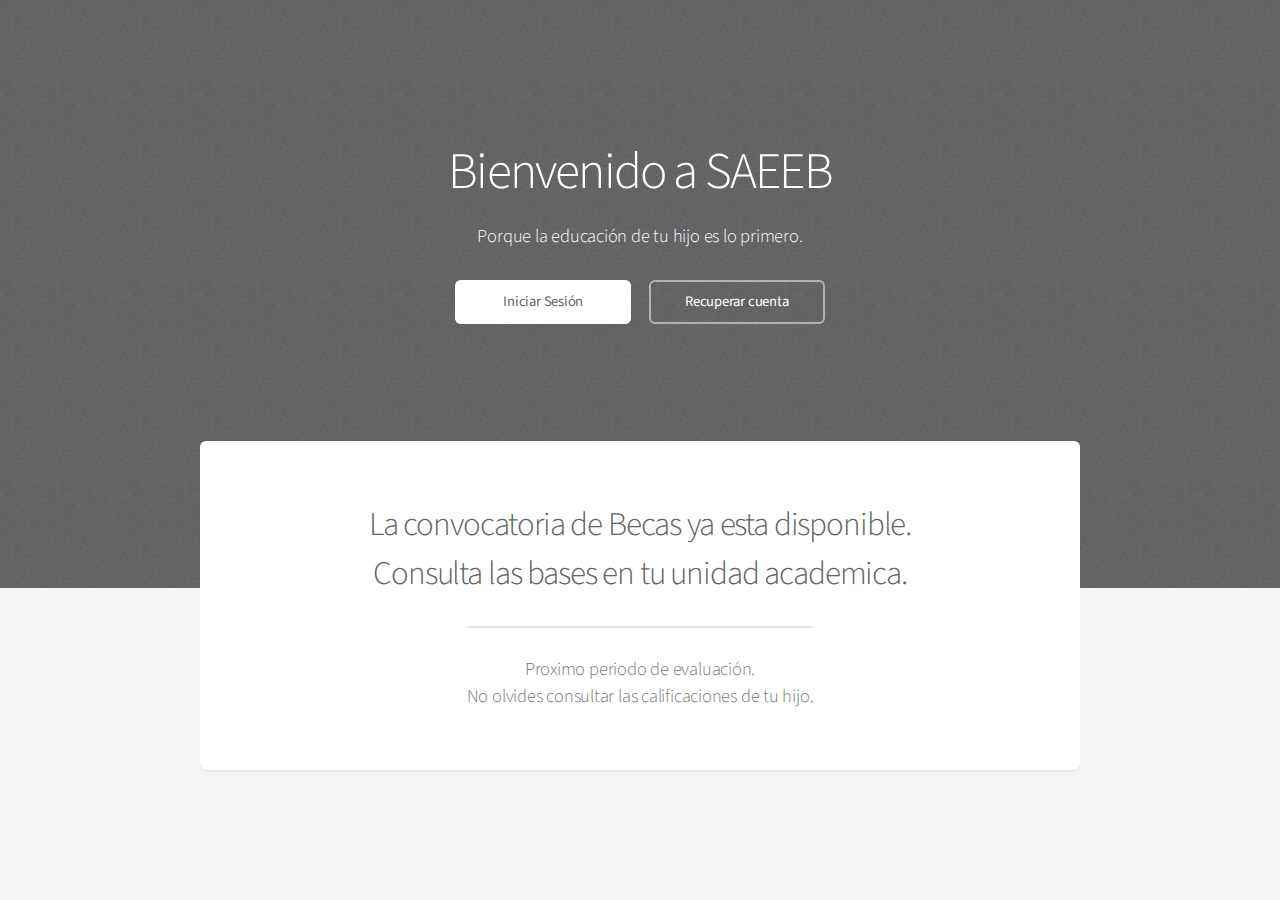
==== commit 85b1f4d6: "Diseño final del Index" ====
--- a/SAEEB/index.html
+++ b/SAEEB/index.html
@@ -23,7 +23,6 @@
 						</ul>
 					</nav>
 				</header>
-
 			<!-- Banner -->
 				<section id="banner">
 					<h2>Bienvenido a SAEEB</h2>
@@ -48,97 +47,7 @@
 						<span class="image featured"><img src="images/pic01.jpg" alt="" /></span>
 					</section>
 
-					<section class="box special features">
-						<div class="features-row">
-							<section>
-								<span class="icon major fa-bolt accent2"></span>
-								<h3>Magna etiam</h3>
-								<p>Integer volutpat ante et accumsan commophasellus sed aliquam feugiat lorem aliquet ut enim rutrum phasellus iaculis accumsan dolore magna aliquam veroeros.</p>
-							</section>
-							<section>
-								<span class="icon major fa-area-chart accent3"></span>
-								<h3>Ipsum dolor</h3>
-								<p>Integer volutpat ante et accumsan commophasellus sed aliquam feugiat lorem aliquet ut enim rutrum phasellus iaculis accumsan dolore magna aliquam veroeros.</p>
-							</section>
-						</div>
-						<div class="features-row">
-							<section>
-								<span class="icon major fa-cloud accent4"></span>
-								<h3>Sed feugiat</h3>
-								<p>Integer volutpat ante et accumsan commophasellus sed aliquam feugiat lorem aliquet ut enim rutrum phasellus iaculis accumsan dolore magna aliquam veroeros.</p>
-							</section>
-							<section>
-								<span class="icon major fa-lock accent5"></span>
-								<h3>Enim phasellus</h3>
-								<p>Integer volutpat ante et accumsan commophasellus sed aliquam feugiat lorem aliquet ut enim rutrum phasellus iaculis accumsan dolore magna aliquam veroeros.</p>
-							</section>
-						</div>
-					</section>
-
-					<div class="row">
-						<div class="6u 12u(narrower)">
-
-							<section class="box special">
-								<span class="image featured"><img src="images/pic02.jpg" alt="" /></span>
-								<h3>Sed lorem adipiscing</h3>
-								<p>Integer volutpat ante et accumsan commophasellus sed aliquam feugiat lorem aliquet ut enim rutrum phasellus iaculis accumsan dolore magna aliquam veroeros.</p>
-								<ul class="actions">
-									<li><a href="#" class="button alt">Learn More</a></li>
-								</ul>
-							</section>
-
-						</div>
-						<div class="6u 12u(narrower)">
-
-							<section class="box special">
-								<span class="image featured"><img src="images/pic03.jpg" alt="" /></span>
-								<h3>Accumsan integer</h3>
-								<p>Integer volutpat ante et accumsan commophasellus sed aliquam feugiat lorem aliquet ut enim rutrum phasellus iaculis accumsan dolore magna aliquam veroeros.</p>
-								<ul class="actions">
-									<li><a href="#" class="button alt">Learn More</a></li>
-								</ul>
-							</section>
-
-						</div>
-					</div>
-
-				</section>
-
-			<!-- CTA -->
-				<section id="cta">
-
-					<h2>Sign up for beta access</h2>
-					<p>Blandit varius ut praesent nascetur eu penatibus nisi risus faucibus nunc.</p>
-
-					<form>
-						<div class="row uniform 50%">
-							<div class="8u 12u(mobilep)">
-								<input type="email" name="email" id="email" placeholder="Email Address" />
-							</div>
-							<div class="4u 12u(mobilep)">
-								<input type="submit" value="Sign Up" class="fit" />
-							</div>
-						</div>
-					</form>
-
-				</section>
-
-			<!-- Footer -->
-				<footer id="footer">
-					<ul class="icons">
-						<li><a href="#" class="icon fa-twitter"><span class="label">Twitter</span></a></li>
-						<li><a href="#" class="icon fa-facebook"><span class="label">Facebook</span></a></li>
-						<li><a href="#" class="icon fa-instagram"><span class="label">Instagram</span></a></li>
-						<li><a href="#" class="icon fa-github"><span class="label">Github</span></a></li>
-						<li><a href="#" class="icon fa-dribbble"><span class="label">Dribbble</span></a></li>
-						<li><a href="#" class="icon fa-google-plus"><span class="label">Google+</span></a></li>
-					</ul>
-					<ul class="copyright">
-						<li>&copy; Untitled. All rights reserved.</li><li>Design: <a href="http://html5up.net">HTML5 UP</a></li>
-					</ul>
-				</footer>
-
-		</div>
+					
 
 		<!-- Scripts -->
 			<script src="assets/js/jquery.min.js"></script>
